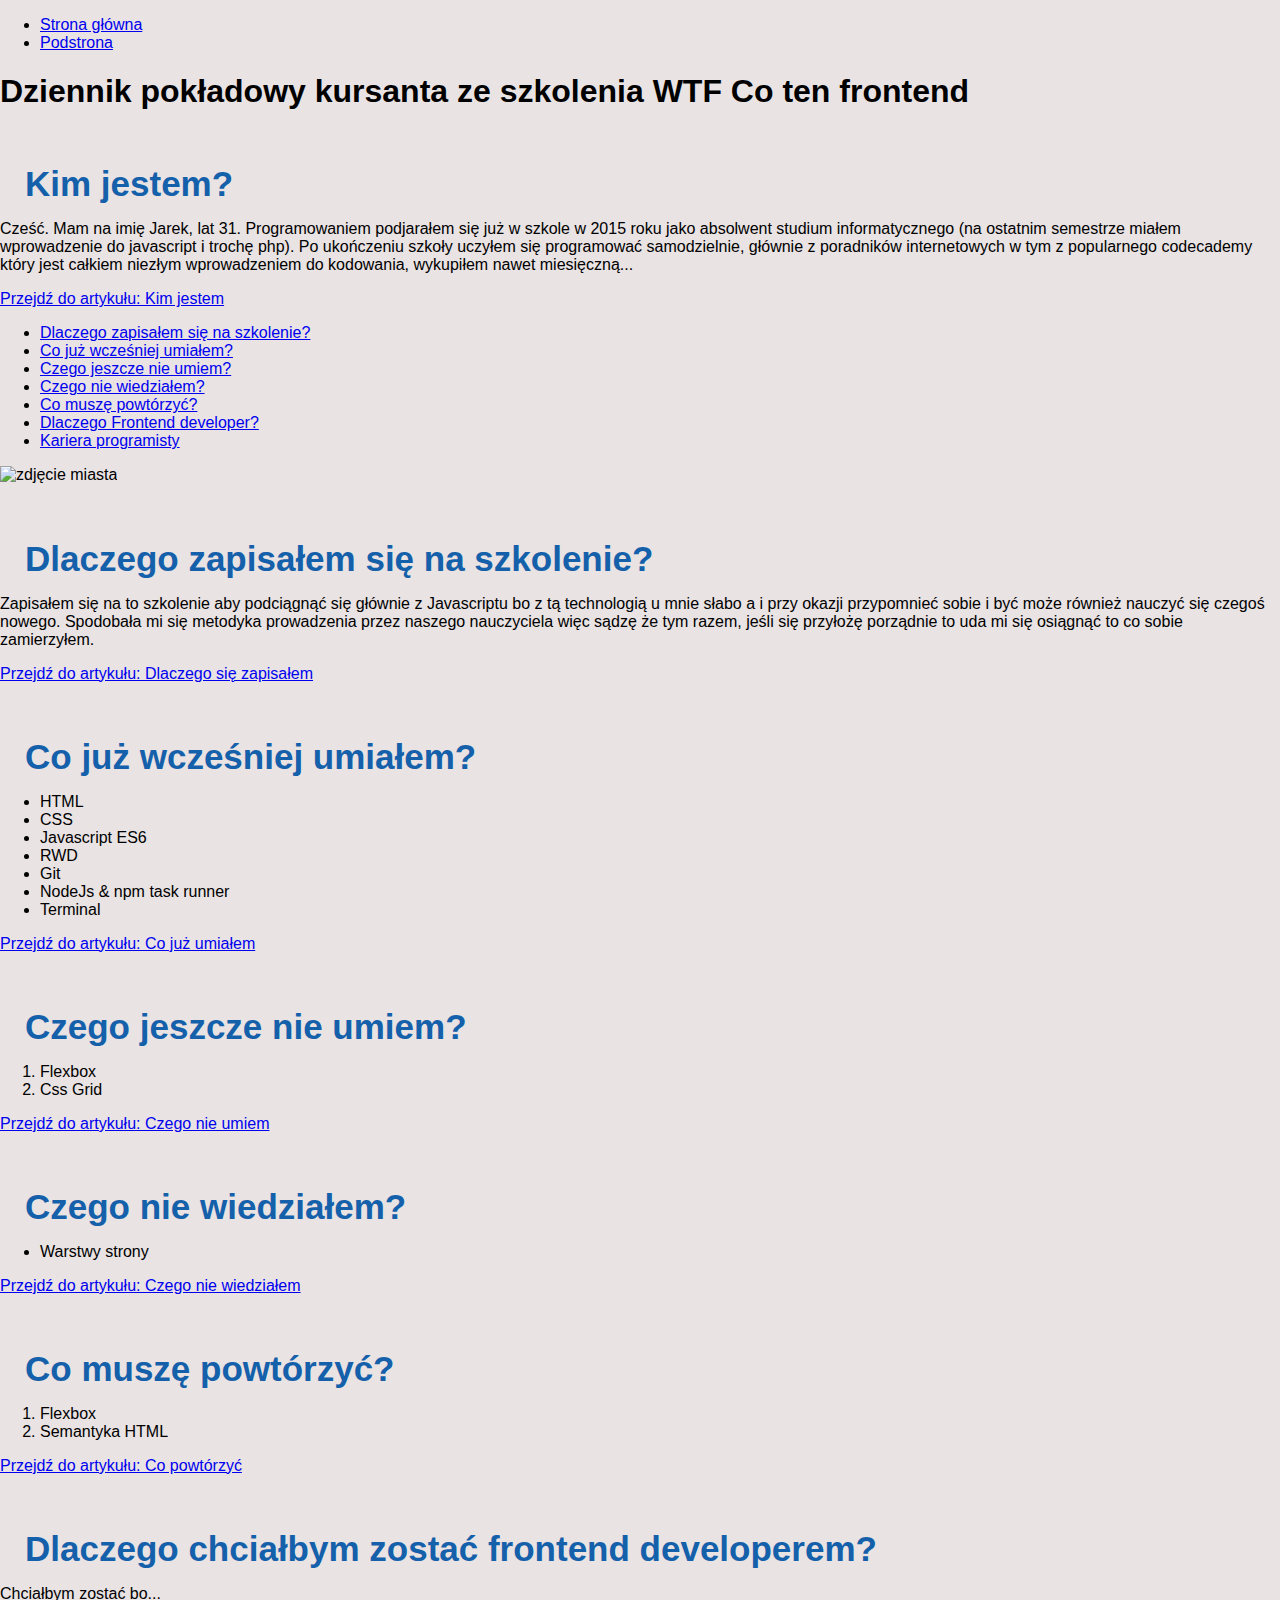
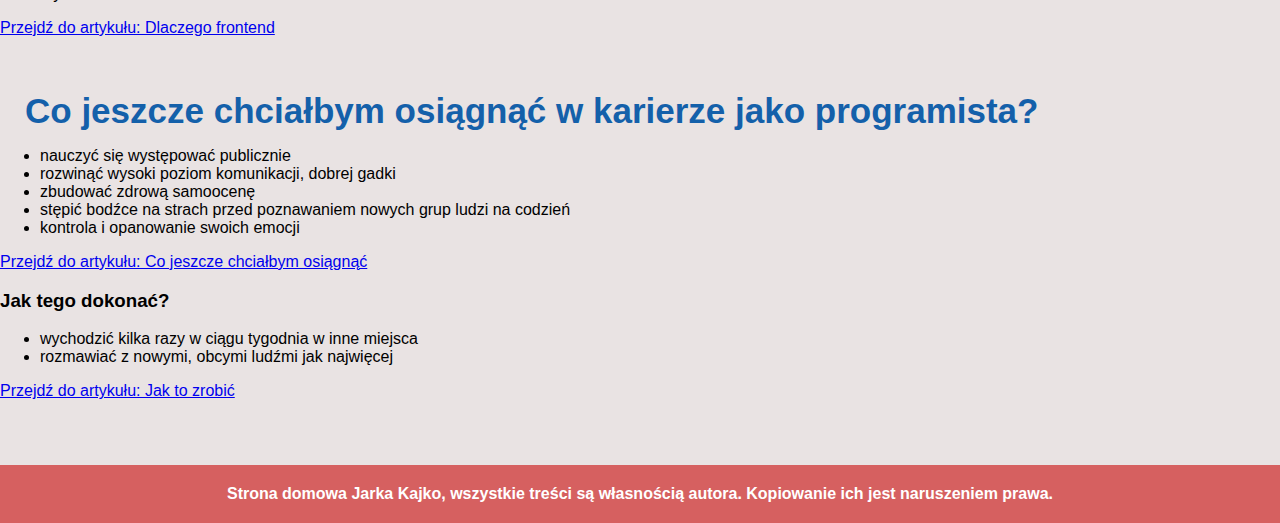
==== index.html @ 19c0ba3e "Rename classes to BEM in HTML pt2" ====
<!DOCTYPE html>
<html lang="pl">

<head>
	<meta charset="UTF-8">
	<meta name="viewport" content="width=device-width, initial-scale=1.0">
	<meta http-equiv="X-UA-Compatible" content="ie=edge">
	<title>Dokument ćwiczebny</title>
	<link href="https://fonts.googleapis.com/css?family=Patua+One:Ubuntu+Condensed&display=swap" rel="stylesheet">
	<link rel="stylesheet" href="style.css">
</head>

<body>
	<header class="header">
		<nav class="navigation">
			<ul class="navigation__list">
				<li>
					<a href="index.html" class="navigation__item">Strona główna</a>
				</li>
				<li>
					<a href="druga_strona.html" class="navigation__item">Podstrona</a>
				</li>
			</ul>
		</nav>
	</header>

	<main class="main">
		<header class="header">
			<h1 class="header__title">
				Dziennik pokładowy kursanta ze szkolenia WTF Co ten frontend
			</h1>
		</header>

		<section class="about">
			<h2 class="about__title">Kim jestem?</h2>
			<p class="about__paragraph">
				Cześć. Mam na imię Jarek, lat 31. Programowaniem podjarałem się już w szkole w 2015 roku jako absolwent studium
				informatycznego (na ostatnim semestrze miałem wprowadzenie do javascript i trochę php). Po ukończeniu szkoły
				uczyłem się programować samodzielnie, głównie z poradników internetowych w tym z popularnego codecademy który
				jest całkiem niezłym wprowadzeniem do kodowania, wykupiłem nawet miesięczną...
			</p>
			<a href="druga_strona.html" class="about__link">Przejdź do artykułu: Kim jestem</a>
			<header class="header">
				<ul class="header__list">
					<li class="header_item">
						<a href="#dlaczegoSieZapisalem" class="header__link">Dlaczego zapisałem się na szkolenie?</a>
					</li>
					<li class="header__item">
						<a href="#coJuzUmialem" class="header__link">Co już wcześniej umiałem?</a>
					</li>
					<li class="header__item">
						<a href="#czegoNieUmiem" class="header__link">Czego jeszcze nie umiem?</a>
					</li>
					<li class="header__item">
						<a href="#czegoNieWiedzialem" class="header__link">Czego nie wiedziałem?</a>
					</li>
					<li class="header__item">
						<a href="#coMuszePowtorzyc" class="header__link">Co muszę powtórzyć?</a>
					</li>
					<li class="header__item">
						<a href="#dlaczegoFrontend" class="header__link">Dlaczego Frontend developer?</a>
					</li>
					<li class="header__item">
						<a href="#karieraProgramisty" class="header__link">Kariera programisty</a>
					</li>
				</ul>
				<img
					src="https://images.unsplash.com/photo-1561266322-ccd177d44cff?ixlib=rb-1.2.1&ixid=eyJhcHBfaWQiOjEyMDd9&auto=format&fit=crop&w=500&q=60"
					alt="zdjęcie miasta" class="header__image">
			</header>
		</section>

		<section id="dlaczegoSieZapisalem" class="training">
			<h2 class="training__title">Dlaczego zapisałem się na szkolenie?</h2>
			<p class="training__paragraph">Zapisałem się na to szkolenie aby podciągnąć się głównie z Javascriptu bo z tą
				technologią u mnie słabo a i
				przy okazji przypomnieć sobie i być może również nauczyć się czegoś nowego. Spodobała mi się metodyka
				prowadzenia przez naszego nauczyciela więc sądzę że tym razem, jeśli się przyłożę porządnie to uda mi się
				osiągnąć to co sobie zamierzyłem.
			</p>
			<a href="druga_strona.html" class="training__link">Przejdź do artykułu: Dlaczego się zapisałem</a>
		</section>

		<section id="coJuzUmialem" class="learned">
			<h2 class="learned__title">Co już wcześniej umiałem?</h2>
			<ul class="learned__list">
				<li class="learned__item">HTML</li>
				<li class="learned__item">CSS</li>
				<li class="learned__item">Javascript ES6</li>
				<li class="learned__item">RWD</li>
				<li class="learned__item">Git</li>
				<li class="learned__item">NodeJs & npm task runner</li>
				<li class="learned__item">Terminal</li>
			</ul>
			<a href="druga_strona.html" class="learned__link">Przejdź do artykułu: Co już umiałem</a>
		</section>

		<section id="czegoNieUmiem" class="not-learned">
			<h2 class="not-learned__title">Czego jeszcze nie umiem?</h2>
			<ol class="not-learned_list">
				<li class="not-learned__item">Flexbox</li>
				<li class="not-learned__item">Css Grid</li>
			</ol>
			<a href="druga_strona.html" class="not-learned__link">Przejdź do artykułu: Czego nie umiem</a>
		</section>

		<section id="czegoNieWiedzialem" class="didnt-know">
			<h2 class="didnt-know__title">Czego nie wiedziałem?</h2>
			<ul class="didnt-know__list">
				<li class="didnt-know__item">Warstwy strony</li>
			</ul>
			<a href="druga_strona.html" class="didnt-know__link">Przejdź do artykułu: Czego nie wiedziałem</a>
		</section>

		<section id="coMuszePowtorzyc" class="repeat">
			<h2 class="repeat__title">Co muszę powtórzyć?</h2>
			<ol class="repeat_list">
				<li class="repeat__item">Flexbox</li>
				<li class="repeat__item">Semantyka HTML</li>
			</ol>
			<a href="druga_strona.html" class="repeat__link">Przejdź do artykułu: Co powtórzyć</a>
		</section>

		<section id="dlaczegoFrontend" class="why-frontend">
			<h2 class="why-frontend__title">Dlaczego chciałbym zostać frontend developerem?</h2>
			<p class="why-frontend__paragraph">Chciałbym zostać bo...</p>
			<a href="druga_strona.html" class="why-frontend__link">Przejdź do artykułu: Dlaczego frontend</a>
		</section>

		<section id="karieraProgramisty" class="whats-next">
			<h2 class="whats-next__title">Co jeszcze chciałbym osiągnąć w karierze jako programista?</h2>
			<ul class="whats-next__list">
				<li class="whats-next__item">nauczyć się występować publicznie</li>
				<li class="whats-next__item">rozwinąć wysoki poziom komunikacji, dobrej gadki</li>
				<li class="whats-next__item">zbudować zdrową samoocenę</li>
				<li class="whats-next__item">stępić bodźce na strach przed poznawaniem nowych grup ludzi na codzień</li>
				<li class="whats-next__item">kontrola i opanowanie swoich emocji</li>
			</ul>
			<a href="druga_strona.html" class="whats-next__link">Przejdź do artykułu: Co jeszcze chciałbym osiągnąć</a>
			<section class="achieve">
				<h3 class="achieve__title">Jak tego dokonać?</h3>
				<ul class="achieve__list">
					<li class="achieve__item">wychodzić kilka razy w ciągu tygodnia w inne miejsca</li>
					<li class="achieve__item">rozmawiać z nowymi, obcymi ludźmi jak najwięcej</li>
				</ul>
				<a href="druga_strona.html" class="achieve__link">Przejdź do artykułu: Jak to zrobić</a>
			</section>

		</section>
	</main>
	<footer class="footer">
		Strona domowa Jarka Kajko, wszystkie treści są własnością autora. Kopiowanie ich jest naruszeniem prawa.
	</footer>
	<script src="script.js"></script>
</body>

</html>
---- style.css ----
html, body {
  margin: 0;
  padding: 0;
}

body {
  background-color: #e9e3e3;
  font-family: Arial, Helvetica, sans-serif;
}

.mainWebsiteHyperlink, .secondWebsiteHyperlink {
  font-size: 24px;
}

.mainHeader {
  text-align: center;
  text-transform: uppercase;
  font-size: 22px;
}

h2 {
  color: #1460AA;
  font-size: 35px;
  padding-left: 25px;
  padding-top: 25px;
}

.sectionParagraph, h2, .image {
  padding-left: 25px;
  margin-bottom: 0;
}

.articleParagraph {
  padding-left: 25px;
  padding-right: 25px;
}

.sectionParagraph {
  margin-bottom: 25px;
}

.hyperlink, .moveToArticleLink {
  text-decoration: none;
  font-size: 25px;
  color: rgb(32, 32, 223);
  padding-left: 25px;
}

.sectionHeader3, .headingHeader3 {
  padding-left: 25px;
}

.image {
  margin-top: 25px;
}

.footer {
  text-align: center;
  background-color: rgb(214, 96, 96);
  color: white;
  padding: 20px;
  margin-top: 65px;
  font-weight: bold;
}
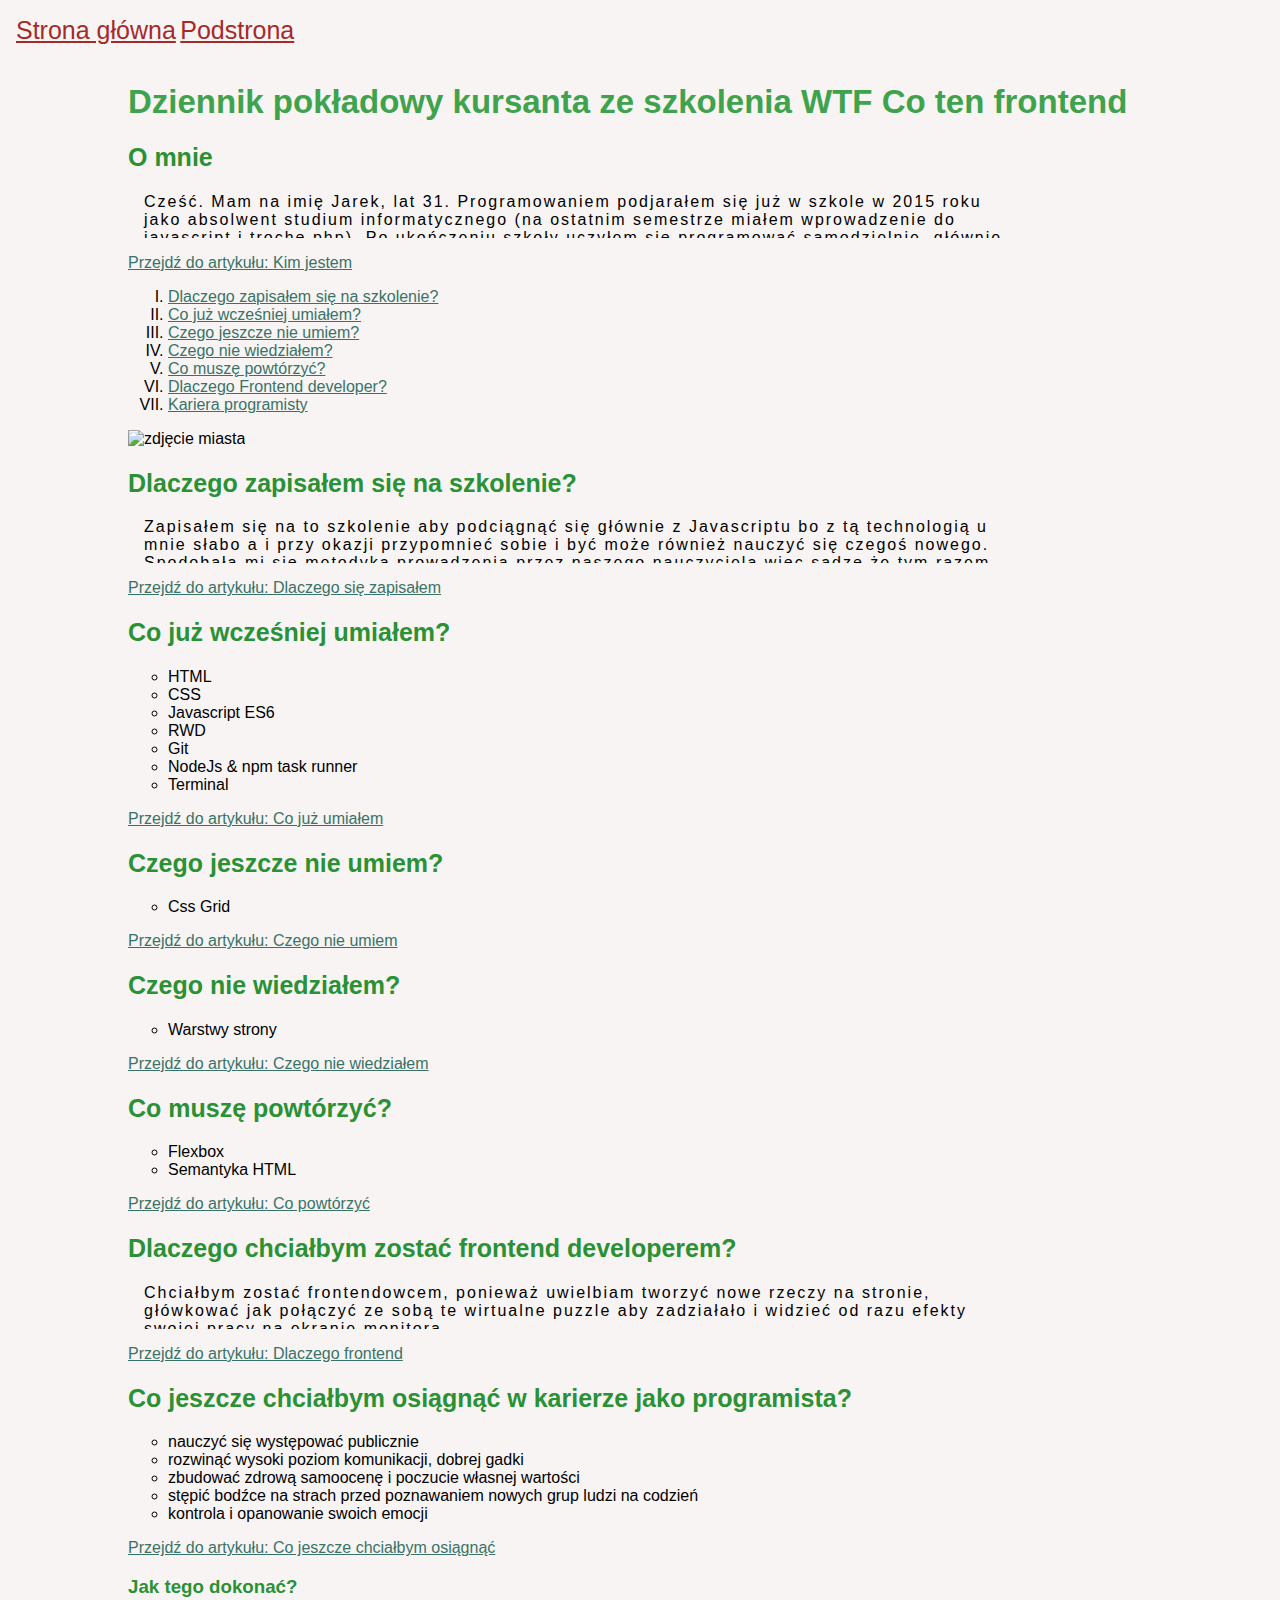
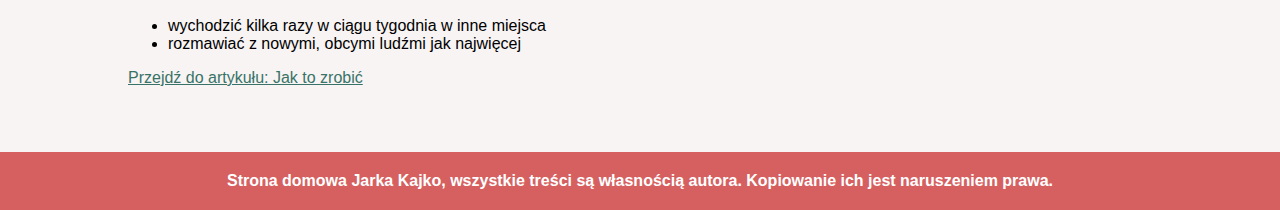
==== commit be8f6553: "STYLE page index.html with bem classes" ====
--- a/index.html
+++ b/index.html
@@ -11,13 +11,13 @@
 </head>
 
 <body>
-	<header class="header">
+	<header class="header-navigation">
 		<nav class="navigation">
 			<ul class="navigation__list">
-				<li>
+				<li class="navigation__item">
 					<a href="index.html" class="navigation__item">Strona główna</a>
 				</li>
-				<li>
+				<li class="navigation__item">
 					<a href="druga_strona.html" class="navigation__item">Podstrona</a>
 				</li>
 			</ul>
@@ -25,125 +25,124 @@
 	</header>
 
 	<main class="main">
-		<header class="header">
+		<header class="main-header">
 			<h1 class="header__title">
 				Dziennik pokładowy kursanta ze szkolenia WTF Co ten frontend
 			</h1>
 		</header>
 
 		<section class="about">
-			<h2 class="about__title">Kim jestem?</h2>
+			<h2 class="about__title">O mnie</h2>
 			<p class="about__paragraph">
 				Cześć. Mam na imię Jarek, lat 31. Programowaniem podjarałem się już w szkole w 2015 roku jako absolwent studium
 				informatycznego (na ostatnim semestrze miałem wprowadzenie do javascript i trochę php). Po ukończeniu szkoły
 				uczyłem się programować samodzielnie, głównie z poradników internetowych w tym z popularnego codecademy który
-				jest całkiem niezłym wprowadzeniem do kodowania, wykupiłem nawet miesięczną...
+				jest całkiem niezłym wprowadzeniem do kodowania, wykupiłem nawet miesięczną płatną subskrypcję która średnio mnie usatysfakcjonowała, ale mimo wszystko porobiłem tyle projektów ile zdołałem. W tym czasie próbowałem się dostać do kilku firm nastawionych na tą branżę (nawet o gamedev zachaczyłem) ale bezskutecznie, powód za każdym razem był‚ prosty, za mało jeszcze umiałem. Posiadam również własnego githuba: https://gist.github.com/jaruto7. Oprócz programowania lubię od czasu do czasu powspinać się na ściance wspinaczkowej na boulderingu (jest to taka ścianka do 5 metrów wysokości bez asekuracji linką). Poza tym staram się biegać na długie dystanse. W tamtym roku byłem na kilku zawodach amatorskich: miła atmosfera, ludzie (szczególnie fajnie wspominam cross który był‚ mega wymagający) i dobre jedzenie. Lubię też pograć sobie w jakieś gry video ale mało mam czasu na tego typu rozrywkę. Co jeszcze... od czasu do czasu obejrzę jakieś fajne anime lub poczytam mangę no i wcześniej całkiem sporo trenowałem różne sporty/systemy walki: taekwondo, k1, bjj (ale krótko), krav maga i radziłem sobie całkiem spoko jak na chudej postury osobę którą jestem. Obecnie poza bieganiem nic nie trenuję ale zamierzam powrócić do sztuk walk jeszcze. Na co dzień pracuję fizycznie w tygodniu w firmie zajmującej się wyrobami części do tokarek i frezarek ale planuję jeszcze w tym roku zmianę tej branży na coś co lubię już od dawna czyli pracować w jakimś fajnym start-upie jako frontend developer.
 			</p>
 			<a href="druga_strona.html" class="about__link">Przejdź do artykułu: Kim jestem</a>
-			<header class="header">
-				<ul class="header__list">
-					<li class="header_item">
-						<a href="#dlaczegoSieZapisalem" class="header__link">Dlaczego zapisałem się na szkolenie?</a>
+			<header class="url-collection">
+				<ol class="url-collection__list">
+					<li class="url-collection__item">
+						<a href="#dlaczegoSieZapisalem" class="url-collection__link">Dlaczego zapisałem się na szkolenie?</a>
 					</li>
-					<li class="header__item">
-						<a href="#coJuzUmialem" class="header__link">Co już wcześniej umiałem?</a>
+					<li class="url-collection__item">
+						<a href="#coJuzUmialem" class="url-collection__link">Co już wcześniej umiałem?</a>
 					</li>
-					<li class="header__item">
-						<a href="#czegoNieUmiem" class="header__link">Czego jeszcze nie umiem?</a>
+					<li class="url-collection__item">
+						<a href="#czegoNieUmiem" class="url-collection__link">Czego jeszcze nie umiem?</a>
 					</li>
-					<li class="header__item">
-						<a href="#czegoNieWiedzialem" class="header__link">Czego nie wiedziałem?</a>
+					<li class="url-collection__item">
+						<a href="#czegoNieWiedzialem" class="url-collection__link">Czego nie wiedziałem?</a>
 					</li>
-					<li class="header__item">
-						<a href="#coMuszePowtorzyc" class="header__link">Co muszę powtórzyć?</a>
+					<li class="url-collection__item">
+						<a href="#coMuszePowtorzyc" class="url-collection__link">Co muszę powtórzyć?</a>
 					</li>
-					<li class="header__item">
-						<a href="#dlaczegoFrontend" class="header__link">Dlaczego Frontend developer?</a>
+					<li class="url-collection__item">
+						<a href="#dlaczegoFrontend" class="url-collection__link">Dlaczego Frontend developer?</a>
 					</li>
-					<li class="header__item">
-						<a href="#karieraProgramisty" class="header__link">Kariera programisty</a>
+					<li class="url-collection__item">
+						<a href="#karieraProgramisty" class="url-collection__link">Kariera programisty</a>
 					</li>
-				</ul>
+				</ol>
 				<img
 					src="https://images.unsplash.com/photo-1561266322-ccd177d44cff?ixlib=rb-1.2.1&ixid=eyJhcHBfaWQiOjEyMDd9&auto=format&fit=crop&w=500&q=60"
-					alt="zdjęcie miasta" class="header__image">
+					alt="zdjęcie miasta" class="url-collection__image">
 			</header>
 		</section>
 
-		<section id="dlaczegoSieZapisalem" class="training">
-			<h2 class="training__title">Dlaczego zapisałem się na szkolenie?</h2>
-			<p class="training__paragraph">Zapisałem się na to szkolenie aby podciągnąć się głównie z Javascriptu bo z tą
+		<section id="dlaczegoSieZapisalem" class="about">
+			<h2 class="about__title">Dlaczego zapisałem się na szkolenie?</h2>
+			<p class="about__paragraph">Zapisałem się na to szkolenie aby podciągnąć się głównie z Javascriptu bo z tą
 				technologią u mnie słabo a i
 				przy okazji przypomnieć sobie i być może również nauczyć się czegoś nowego. Spodobała mi się metodyka
 				prowadzenia przez naszego nauczyciela więc sądzę że tym razem, jeśli się przyłożę porządnie to uda mi się
 				osiągnąć to co sobie zamierzyłem.
 			</p>
-			<a href="druga_strona.html" class="training__link">Przejdź do artykułu: Dlaczego się zapisałem</a>
+			<a href="druga_strona.html" class="about__link">Przejdź do artykułu: Dlaczego się zapisałem</a>
 		</section>
 
-		<section id="coJuzUmialem" class="learned">
-			<h2 class="learned__title">Co już wcześniej umiałem?</h2>
-			<ul class="learned__list">
-				<li class="learned__item">HTML</li>
-				<li class="learned__item">CSS</li>
-				<li class="learned__item">Javascript ES6</li>
-				<li class="learned__item">RWD</li>
-				<li class="learned__item">Git</li>
-				<li class="learned__item">NodeJs & npm task runner</li>
-				<li class="learned__item">Terminal</li>
+		<section id="coJuzUmialem" class="about">
+			<h2 class="about__title">Co już wcześniej umiałem?</h2>
+			<ul class="about__list">
+				<li class="about__item">HTML</li>
+				<li class="about__item">CSS</li>
+				<li class="about__item">Javascript ES6</li>
+				<li class="about__item">RWD</li>
+				<li class="about__item">Git</li>
+				<li class="about__item">NodeJs & npm task runner</li>
+				<li class="about__item">Terminal</li>
 			</ul>
-			<a href="druga_strona.html" class="learned__link">Przejdź do artykułu: Co już umiałem</a>
+			<a href="druga_strona.html" class="about__link">Przejdź do artykułu: Co już umiałem</a>
 		</section>
 
-		<section id="czegoNieUmiem" class="not-learned">
-			<h2 class="not-learned__title">Czego jeszcze nie umiem?</h2>
-			<ol class="not-learned_list">
-				<li class="not-learned__item">Flexbox</li>
-				<li class="not-learned__item">Css Grid</li>
-			</ol>
-			<a href="druga_strona.html" class="not-learned__link">Przejdź do artykułu: Czego nie umiem</a>
+		<section id="czegoNieUmiem" class="about">
+			<h2 class="about__title">Czego jeszcze nie umiem?</h2>
+			<ul class="about_list">
+				<li class="about__item">Css Grid</li>
+			</ul>
+			<a href="druga_strona.html" class="about__link">Przejdź do artykułu: Czego nie umiem</a>
 		</section>
 
-		<section id="czegoNieWiedzialem" class="didnt-know">
-			<h2 class="didnt-know__title">Czego nie wiedziałem?</h2>
-			<ul class="didnt-know__list">
-				<li class="didnt-know__item">Warstwy strony</li>
+		<section id="czegoNieWiedzialem" class="about">
+			<h2 class="about__title">Czego nie wiedziałem?</h2>
+			<ul class="about__list">
+				<li class="about__item">Warstwy strony</li>
 			</ul>
-			<a href="druga_strona.html" class="didnt-know__link">Przejdź do artykułu: Czego nie wiedziałem</a>
+			<a href="druga_strona.html" class="about__link">Przejdź do artykułu: Czego nie wiedziałem</a>
 		</section>
 
-		<section id="coMuszePowtorzyc" class="repeat">
-			<h2 class="repeat__title">Co muszę powtórzyć?</h2>
-			<ol class="repeat_list">
-				<li class="repeat__item">Flexbox</li>
-				<li class="repeat__item">Semantyka HTML</li>
+		<section id="coMuszePowtorzyc" class="about">
+			<h2 class="about__title">Co muszę powtórzyć?</h2>
+			<ol class="about_list">
+				<li class="about__item">Flexbox</li>
+				<li class="about__item">Semantyka HTML</li>
 			</ol>
-			<a href="druga_strona.html" class="repeat__link">Przejdź do artykułu: Co powtórzyć</a>
+			<a href="druga_strona.html" class="about__link">Przejdź do artykułu: Co powtórzyć</a>
 		</section>
 
-		<section id="dlaczegoFrontend" class="why-frontend">
-			<h2 class="why-frontend__title">Dlaczego chciałbym zostać frontend developerem?</h2>
-			<p class="why-frontend__paragraph">Chciałbym zostać bo...</p>
-			<a href="druga_strona.html" class="why-frontend__link">Przejdź do artykułu: Dlaczego frontend</a>
+		<section id="dlaczegoFrontend" class="about">
+			<h2 class="about__title">Dlaczego chciałbym zostać frontend developerem?</h2>
+			<p class="about__paragraph">Chciałbym zostać frontendowcem, ponieważ uwielbiam tworzyć nowe rzeczy na stronie, główkować jak połączyć ze sobą te wirtualne puzzle aby zadziałało i widzieć od razu efekty swojej pracy na ekranie monitora.</p>
+			<a href="druga_strona.html" class="about__link">Przejdź do artykułu: Dlaczego frontend</a>
 		</section>
 
-		<section id="karieraProgramisty" class="whats-next">
-			<h2 class="whats-next__title">Co jeszcze chciałbym osiągnąć w karierze jako programista?</h2>
-			<ul class="whats-next__list">
-				<li class="whats-next__item">nauczyć się występować publicznie</li>
-				<li class="whats-next__item">rozwinąć wysoki poziom komunikacji, dobrej gadki</li>
-				<li class="whats-next__item">zbudować zdrową samoocenę</li>
-				<li class="whats-next__item">stępić bodźce na strach przed poznawaniem nowych grup ludzi na codzień</li>
-				<li class="whats-next__item">kontrola i opanowanie swoich emocji</li>
+		<section id="karieraProgramisty" class="about">
+			<h2 class="about__title">Co jeszcze chciałbym osiągnąć w karierze jako programista?</h2>
+			<ul class="about__list">
+				<li class="about__item">nauczyć się występować publicznie</li>
+				<li class="about__item">rozwinąć wysoki poziom komunikacji, dobrej gadki</li>
+				<li class="about__item">zbudować zdrową samoocenę i poczucie własnej wartości</li>
+				<li class="about__item">stępić bodźce na strach przed poznawaniem nowych grup ludzi na codzień</li>
+				<li class="about__item">kontrola i opanowanie swoich emocji</li>
 			</ul>
-			<a href="druga_strona.html" class="whats-next__link">Przejdź do artykułu: Co jeszcze chciałbym osiągnąć</a>
-			<section class="achieve">
-				<h3 class="achieve__title">Jak tego dokonać?</h3>
-				<ul class="achieve__list">
-					<li class="achieve__item">wychodzić kilka razy w ciągu tygodnia w inne miejsca</li>
-					<li class="achieve__item">rozmawiać z nowymi, obcymi ludźmi jak najwięcej</li>
+			<a href="druga_strona.html" class="about__link">Przejdź do artykułu: Co jeszcze chciałbym osiągnąć</a>
+			<section class="about-subsection">
+				<h3 class="about-subsection__title">Jak tego dokonać?</h3>
+				<ul class="about-subsection__list">
+					<li class="about-subsection__item">wychodzić kilka razy w ciągu tygodnia w inne miejsca</li>
+					<li class="about-subsection__item">rozmawiać z nowymi, obcymi ludźmi jak najwięcej</li>
 				</ul>
-				<a href="druga_strona.html" class="achieve__link">Przejdź do artykułu: Jak to zrobić</a>
+				<a href="druga_strona.html" class="about-subsection__link">Przejdź do artykułu: Jak to zrobić</a>
 			</section>
 
 		</section>
--- a/style.css
+++ b/style.css
@@ -1,64 +1,87 @@
 html, body {
   margin: 0;
   padding: 0;
+  scroll-behavior: smooth;
 }
 
 body {
-  background-color: #e9e3e3;
-  font-family: Arial, Helvetica, sans-serif;
+  background-color: #f8f4f4;
+  font-family: Arial, sans-serif;
 }
 
-.mainWebsiteHyperlink, .secondWebsiteHyperlink {
-  font-size: 24px;
+/* MAIN SECTION */
+
+.main {
+  /* width: 100%; */
+  max-width: 1024px;
+  margin: 0 auto;
 }
 
-.mainHeader {
-  text-align: center;
-  text-transform: uppercase;
-  font-size: 22px;
+/* NAVIGATION SECTION */
+
+.navigation__list {
+  margin: 0;
+  padding: 16px 16px;
 }
 
-h2 {
-  color: #1460AA;
-  font-size: 35px;
-  padding-left: 25px;
-  padding-top: 25px;
+.navigation__item {
+  display: inline-block;
+  font-size: 25px;
+
+  color: brown;
 }
 
-.sectionParagraph, h2, .image {
-  padding-left: 25px;
-  margin-bottom: 0;
+/* MAIN-HEADER SECTION */
+
+.header__title {
+  color: #3FA34D;
+  font-size: 33px;
 }
 
-.articleParagraph {
-  padding-left: 25px;
-  padding-right: 25px;
+/* ABOUT SECTION */
+
+.about__title {
+  color: #2A9134;
+  font-size: 25px;
 }
 
-.sectionParagraph {
-  margin-bottom: 25px;
+.about__paragraph {
+  width: 85%;
+  letter-spacing: 2px;
+  height: 5vh;
+  overflow: hidden;
+  padding: 0 16px;
 }
 
-.hyperlink, .moveToArticleLink {
-  text-decoration: none;
-  font-size: 25px;
-  color: rgb(32, 32, 223);
-  padding-left: 25px;
+.about__item {
+  list-style: circle;
 }
 
-.sectionHeader3, .headingHeader3 {
-  padding-left: 25px;
+.about__link, .url-collection__link {
+  color: #397367;
 }
 
-.image {
-  margin-top: 25px;
+.url-collection__item {
+  list-style-type: upper-roman;
 }
 
+/* ABOUT-SUBSECTION */
+
+.about-subsection__title {
+  color: #2A9134;
+}
+
+.about-subsection__link {
+  color: #397367;
+}
+
+/* FOOTER SECTION */
+
 .footer {
-  text-align: center;
   background-color: rgb(214, 96, 96);
   color: white;
+  font-weight: bold;
+  margin-top: 65px;
   padding: 20px;
-  margin-top: 65px;
-  font-weight: bold;
+  text-align: center;
 }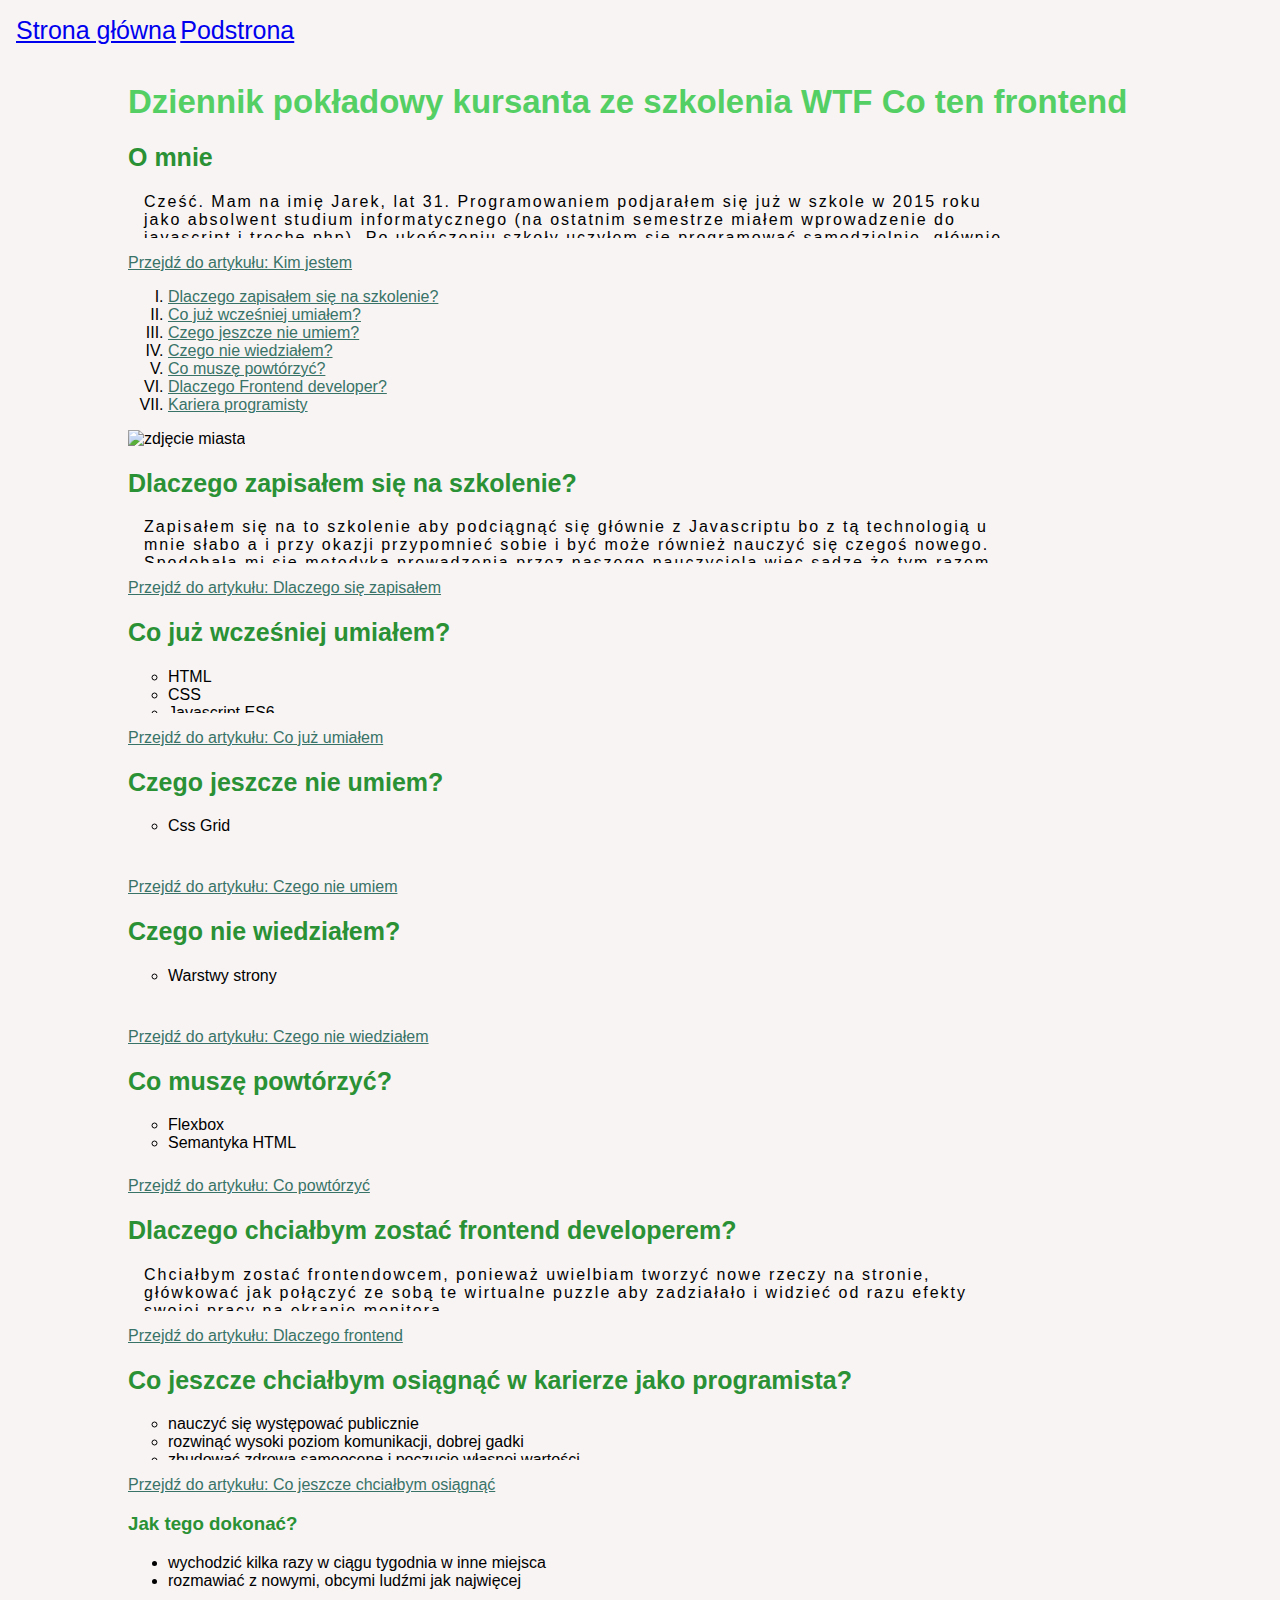
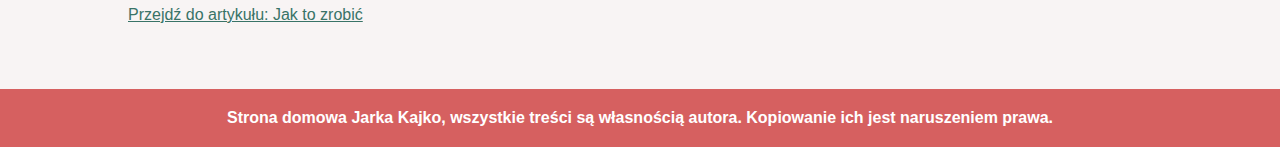
==== commit e1cddb40: "STYLE page druga_strona.html with bem classes" ====
--- a/index.html
+++ b/index.html
@@ -11,29 +11,31 @@
 </head>
 
 <body>
+
 	<header class="header-navigation">
 		<nav class="navigation">
 			<ul class="navigation__list">
 				<li class="navigation__item">
-					<a href="index.html" class="navigation__item">Strona główna</a>
+					<a href="index.html" class="navigation__link">Strona główna</a>
 				</li>
 				<li class="navigation__item">
-					<a href="druga_strona.html" class="navigation__item">Podstrona</a>
+					<a href="druga_strona.html" class="navigation__link">Podstrona</a>
 				</li>
 			</ul>
 		</nav>
 	</header>
 
 	<main class="main">
+
 		<header class="main-header">
-			<h1 class="header__title">
+			<h1 class="main-header__title">
 				Dziennik pokładowy kursanta ze szkolenia WTF Co ten frontend
 			</h1>
 		</header>
 
 		<section class="about">
 			<h2 class="about__title">O mnie</h2>
-			<p class="about__paragraph">
+			<p class="about__paragraph about__paragraph--hidden">
 				Cześć. Mam na imię Jarek, lat 31. Programowaniem podjarałem się już w szkole w 2015 roku jako absolwent studium
 				informatycznego (na ostatnim semestrze miałem wprowadzenie do javascript i trochę php). Po ukończeniu szkoły
 				uczyłem się programować samodzielnie, głównie z poradników internetowych w tym z popularnego codecademy który
@@ -72,7 +74,7 @@
 
 		<section id="dlaczegoSieZapisalem" class="about">
 			<h2 class="about__title">Dlaczego zapisałem się na szkolenie?</h2>
-			<p class="about__paragraph">Zapisałem się na to szkolenie aby podciągnąć się głównie z Javascriptu bo z tą
+			<p class="about__paragraph about__paragraph--hidden">Zapisałem się na to szkolenie aby podciągnąć się głównie z Javascriptu bo z tą
 				technologią u mnie słabo a i
 				przy okazji przypomnieć sobie i być może również nauczyć się czegoś nowego. Spodobała mi się metodyka
 				prowadzenia przez naszego nauczyciela więc sądzę że tym razem, jeśli się przyłożę porządnie to uda mi się
@@ -83,7 +85,7 @@
 
 		<section id="coJuzUmialem" class="about">
 			<h2 class="about__title">Co już wcześniej umiałem?</h2>
-			<ul class="about__list">
+			<ul class="about__list about__list--hidden">
 				<li class="about__item">HTML</li>
 				<li class="about__item">CSS</li>
 				<li class="about__item">Javascript ES6</li>
@@ -97,7 +99,7 @@
 
 		<section id="czegoNieUmiem" class="about">
 			<h2 class="about__title">Czego jeszcze nie umiem?</h2>
-			<ul class="about_list">
+			<ul class="about_list about__list--hidden">
 				<li class="about__item">Css Grid</li>
 			</ul>
 			<a href="druga_strona.html" class="about__link">Przejdź do artykułu: Czego nie umiem</a>
@@ -105,7 +107,7 @@
 
 		<section id="czegoNieWiedzialem" class="about">
 			<h2 class="about__title">Czego nie wiedziałem?</h2>
-			<ul class="about__list">
+			<ul class="about__list about__list--hidden">
 				<li class="about__item">Warstwy strony</li>
 			</ul>
 			<a href="druga_strona.html" class="about__link">Przejdź do artykułu: Czego nie wiedziałem</a>
@@ -113,22 +115,22 @@
 
 		<section id="coMuszePowtorzyc" class="about">
 			<h2 class="about__title">Co muszę powtórzyć?</h2>
-			<ol class="about_list">
+			<ul class="about_list about__list--hidden">
 				<li class="about__item">Flexbox</li>
 				<li class="about__item">Semantyka HTML</li>
-			</ol>
+			</ul>
 			<a href="druga_strona.html" class="about__link">Przejdź do artykułu: Co powtórzyć</a>
 		</section>
 
 		<section id="dlaczegoFrontend" class="about">
 			<h2 class="about__title">Dlaczego chciałbym zostać frontend developerem?</h2>
-			<p class="about__paragraph">Chciałbym zostać frontendowcem, ponieważ uwielbiam tworzyć nowe rzeczy na stronie, główkować jak połączyć ze sobą te wirtualne puzzle aby zadziałało i widzieć od razu efekty swojej pracy na ekranie monitora.</p>
+			<p class="about__paragraph about__paragraph--hidden">Chciałbym zostać frontendowcem, ponieważ uwielbiam tworzyć nowe rzeczy na stronie, główkować jak połączyć ze sobą te wirtualne puzzle aby zadziałało i widzieć od razu efekty swojej pracy na ekranie monitora.</p>
 			<a href="druga_strona.html" class="about__link">Przejdź do artykułu: Dlaczego frontend</a>
 		</section>
 
 		<section id="karieraProgramisty" class="about">
 			<h2 class="about__title">Co jeszcze chciałbym osiągnąć w karierze jako programista?</h2>
-			<ul class="about__list">
+			<ul class="about__list about__list--hidden">
 				<li class="about__item">nauczyć się występować publicznie</li>
 				<li class="about__item">rozwinąć wysoki poziom komunikacji, dobrej gadki</li>
 				<li class="about__item">zbudować zdrową samoocenę i poczucie własnej wartości</li>
@@ -138,14 +140,14 @@
 			<a href="druga_strona.html" class="about__link">Przejdź do artykułu: Co jeszcze chciałbym osiągnąć</a>
 			<section class="about-subsection">
 				<h3 class="about-subsection__title">Jak tego dokonać?</h3>
-				<ul class="about-subsection__list">
+				<ul class="about-subsection__list about-subsection__list--hidden">
 					<li class="about-subsection__item">wychodzić kilka razy w ciągu tygodnia w inne miejsca</li>
 					<li class="about-subsection__item">rozmawiać z nowymi, obcymi ludźmi jak najwięcej</li>
 				</ul>
 				<a href="druga_strona.html" class="about-subsection__link">Przejdź do artykułu: Jak to zrobić</a>
 			</section>
+		</section>
 
-		</section>
 	</main>
 	<footer class="footer">
 		Strona domowa Jarka Kajko, wszystkie treści są własnością autora. Kopiowanie ich jest naruszeniem prawa.
--- a/style.css
+++ b/style.css
@@ -33,8 +33,8 @@
 
 /* MAIN-HEADER SECTION */
 
-.header__title {
-  color: #3FA34D;
+.main-header__title {
+  color: rgb(84, 207, 100);
   font-size: 33px;
 }
 
@@ -48,9 +48,12 @@
 .about__paragraph {
   width: 85%;
   letter-spacing: 2px;
+  padding: 0 16px;
+}
+
+.about__paragraph--hidden, .about__list--hidden {
   height: 5vh;
   overflow: hidden;
-  padding: 0 16px;
 }
 
 .about__item {
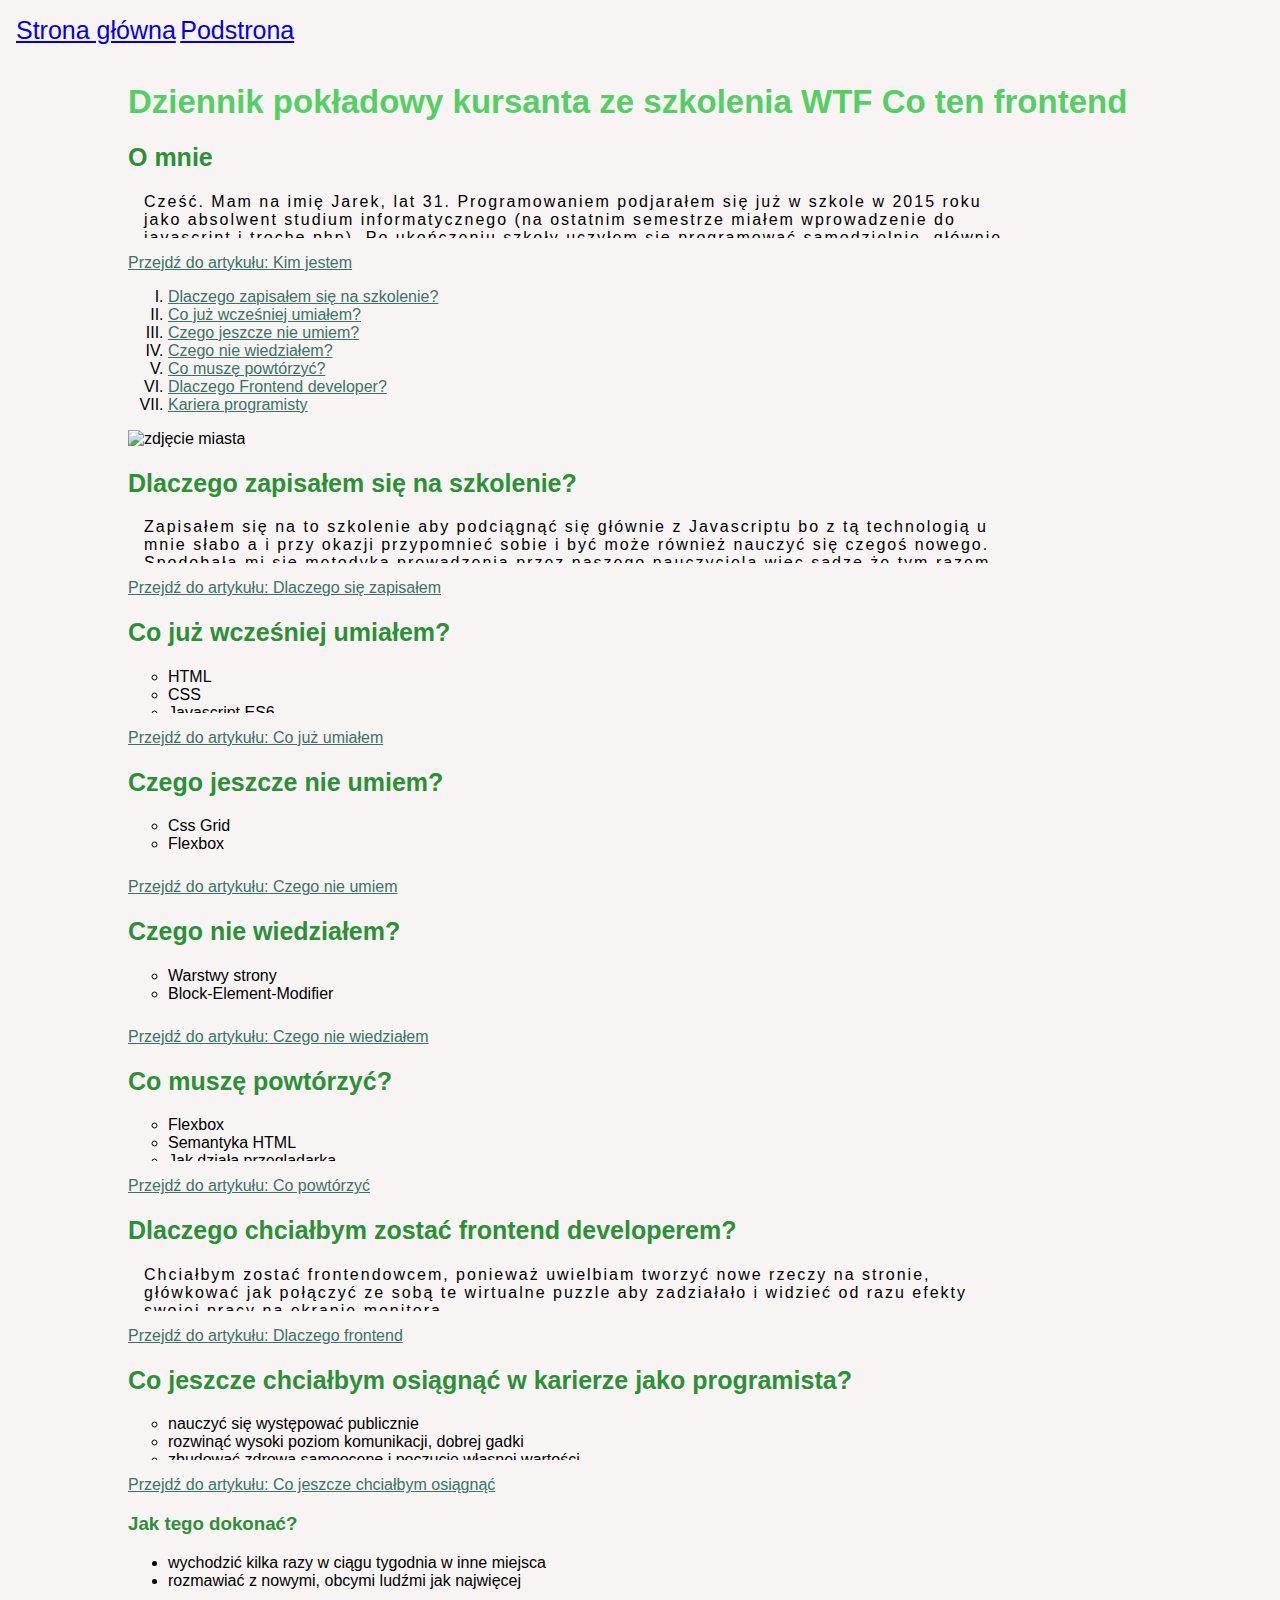
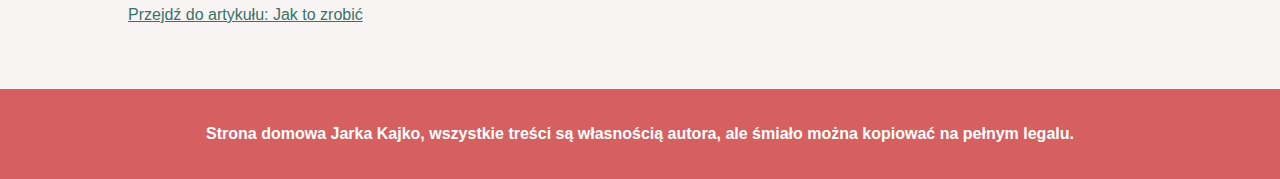
==== commit 724ab7d1: "Create function and output welcome message in console" ====
--- a/index.html
+++ b/index.html
@@ -7,7 +7,7 @@
 	<meta http-equiv="X-UA-Compatible" content="ie=edge">
 	<title>Dokument ćwiczebny</title>
 	<link href="https://fonts.googleapis.com/css?family=Patua+One:Ubuntu+Condensed&display=swap" rel="stylesheet">
-	<link rel="stylesheet" href="style.css">
+	<link rel="stylesheet" href="css/style.css">
 </head>
 
 <body>
@@ -101,6 +101,7 @@
 			<h2 class="about__title">Czego jeszcze nie umiem?</h2>
 			<ul class="about_list about__list--hidden">
 				<li class="about__item">Css Grid</li>
+				<li class="about__item">Flexbox</li>
 			</ul>
 			<a href="druga_strona.html" class="about__link">Przejdź do artykułu: Czego nie umiem</a>
 		</section>
@@ -109,6 +110,7 @@
 			<h2 class="about__title">Czego nie wiedziałem?</h2>
 			<ul class="about__list about__list--hidden">
 				<li class="about__item">Warstwy strony</li>
+				<li class="about__item">Block-Element-Modifier</li>
 			</ul>
 			<a href="druga_strona.html" class="about__link">Przejdź do artykułu: Czego nie wiedziałem</a>
 		</section>
@@ -118,6 +120,8 @@
 			<ul class="about_list about__list--hidden">
 				<li class="about__item">Flexbox</li>
 				<li class="about__item">Semantyka HTML</li>
+				<li class="about__item">Jak działa przeglądarka</li>
+				<li class="about__item">Document Object Model</li>
 			</ul>
 			<a href="druga_strona.html" class="about__link">Przejdź do artykułu: Co powtórzyć</a>
 		</section>
@@ -150,9 +154,9 @@
 
 	</main>
 	<footer class="footer">
-		Strona domowa Jarka Kajko, wszystkie treści są własnością autora. Kopiowanie ich jest naruszeniem prawa.
+		<p class="footer__paragraph footer__paragraph--js">Strona domowa Jarka Kajko, wszystkie treści są własnością autora. Kopiowanie ich jest naruszeniem prawa.</p>
 	</footer>
-	<script src="script.js"></script>
+	<script src="js/script.js"></script>
 </body>
 
 </html>--- a/css/style.css
+++ b/css/style.css
@@ -0,0 +1,90 @@
+html, body {
+  margin: 0;
+  padding: 0;
+  scroll-behavior: smooth;
+}
+
+body {
+  background-color: #f8f4f4;
+  font-family: Arial, sans-serif;
+}
+
+/* MAIN SECTION */
+
+.main {
+  /* width: 100%; */
+  max-width: 1024px;
+  margin: 0 auto;
+}
+
+/* NAVIGATION SECTION */
+
+.navigation__list {
+  margin: 0;
+  padding: 16px 16px;
+}
+
+.navigation__item {
+  display: inline-block;
+  font-size: 25px;
+
+  color: brown;
+}
+
+/* MAIN-HEADER SECTION */
+
+.main-header__title {
+  color: rgb(84, 207, 100);
+  font-size: 33px;
+}
+
+/* ABOUT SECTION */
+
+.about__title {
+  color: #2A9134;
+  font-size: 25px;
+}
+
+.about__paragraph {
+  width: 85%;
+  letter-spacing: 2px;
+  padding: 0 16px;
+}
+
+.about__paragraph--hidden, .about__list--hidden {
+  height: 5vh;
+  overflow: hidden;
+}
+
+.about__item {
+  list-style: circle;
+}
+
+.about__link, .url-collection__link {
+  color: #397367;
+}
+
+.url-collection__item {
+  list-style-type: upper-roman;
+}
+
+/* ABOUT-SUBSECTION */
+
+.about-subsection__title {
+  color: #2A9134;
+}
+
+.about-subsection__link {
+  color: #397367;
+}
+
+/* FOOTER SECTION */
+
+.footer {
+  background-color: rgb(214, 96, 96);
+  color: white;
+  font-weight: bold;
+  margin-top: 65px;
+  padding: 20px;
+  text-align: center;
+}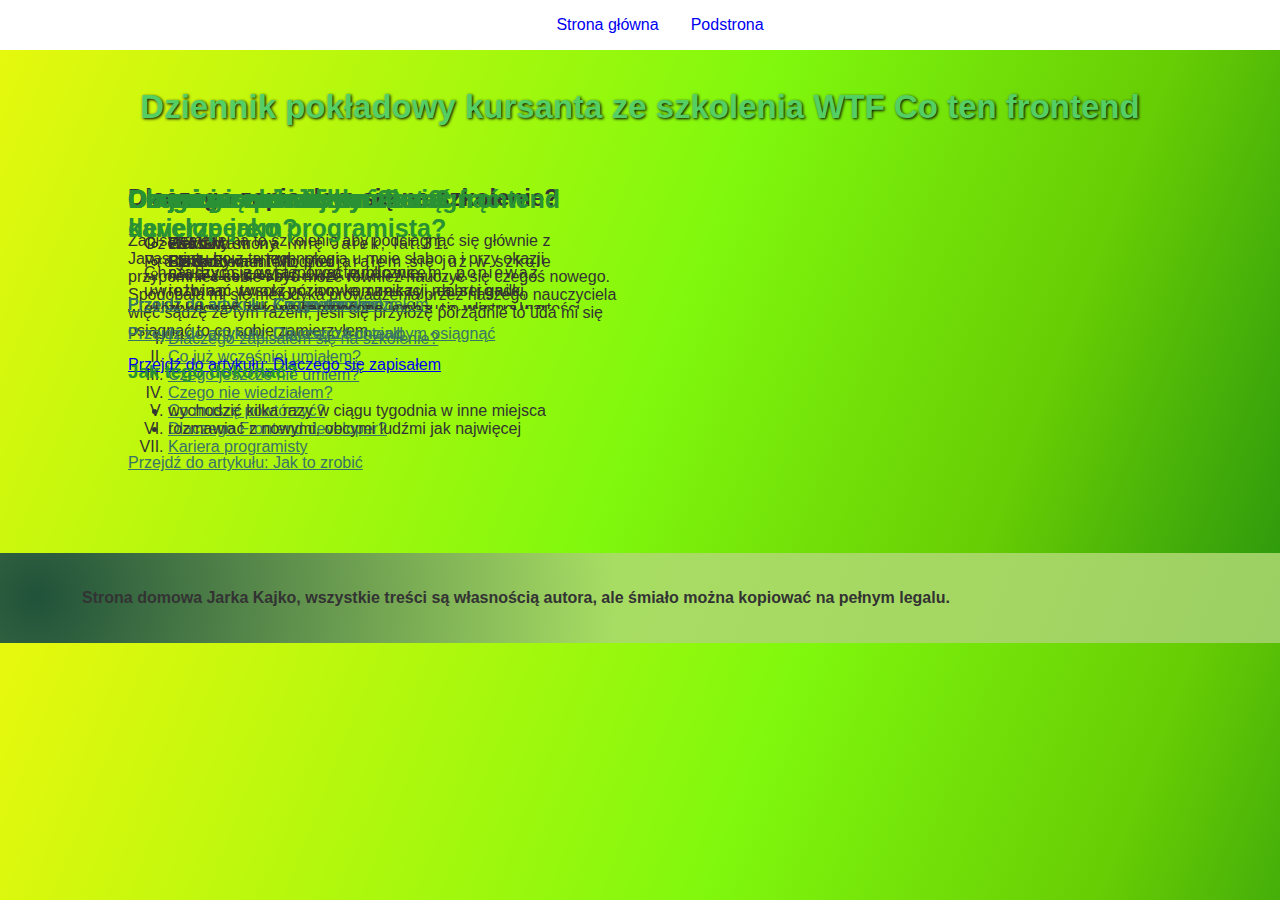
==== commit 0c62984e: "Use grid to position elements" ====
--- a/index.html
+++ b/index.html
@@ -66,21 +66,21 @@
 						<a href="#karieraProgramisty" class="url-collection__link">Kariera programisty</a>
 					</li>
 				</ol>
-				<img
+				<!-- <img
 					src="https://images.unsplash.com/photo-1561266322-ccd177d44cff?ixlib=rb-1.2.1&ixid=eyJhcHBfaWQiOjEyMDd9&auto=format&fit=crop&w=500&q=60"
-					alt="zdjęcie miasta" class="url-collection__image">
+					alt="zdjęcie miasta" class="url-collection__image"> -->
 			</header>
 		</section>
 
 		<section id="dlaczegoSieZapisalem" class="about">
-			<h2 class="about__title">Dlaczego zapisałem się na szkolenie?</h2>
-			<p class="about__paragraph about__paragraph--hidden">Zapisałem się na to szkolenie aby podciągnąć się głównie z Javascriptu bo z tą
+			<h2 class="about2__title">Dlaczego zapisałem się na szkolenie?</h2>
+			<p class="about2__paragraph about2__paragraph--hidden">Zapisałem się na to szkolenie aby podciągnąć się głównie z Javascriptu bo z tą
 				technologią u mnie słabo a i
 				przy okazji przypomnieć sobie i być może również nauczyć się czegoś nowego. Spodobała mi się metodyka
 				prowadzenia przez naszego nauczyciela więc sądzę że tym razem, jeśli się przyłożę porządnie to uda mi się
 				osiągnąć to co sobie zamierzyłem.
 			</p>
-			<a href="druga_strona.html" class="about__link">Przejdź do artykułu: Dlaczego się zapisałem</a>
+			<a href="druga_strona.html" class="about2__link">Przejdź do artykułu: Dlaczego się zapisałem</a>
 		</section>
 
 		<section id="coJuzUmialem" class="about">
--- a/css/style.css
+++ b/css/style.css
@@ -5,37 +5,82 @@
 }
 
 body {
-  background-color: #f8f4f4;
+  background-image: linear-gradient( 111.2deg,  rgba(230,248,13,1) 0.9%, rgba(128,248,13,1) 52.5%, rgba(103,205,4,1) 78.2%, rgba(44,151,13,1) 99.2% );
   font-family: Arial, sans-serif;
+  color: #333;
 }
 
 /* MAIN SECTION */
 
 .main {
-  /* width: 100%; */
   max-width: 1024px;
   margin: 0 auto;
+  width: 100%;
+  display: grid;
+  grid-template-columns: 2fr 2fr;
+  grid-column-gap: 16px;
+  grid-row-gap: 16px;
+  grid-template-areas: "nav nav nav"
+  "header header header"
+  "content section section"
+  "footer footer footer";
+}
+
+.about {
+  grid-area: content;
 }
 
 /* NAVIGATION SECTION */
 
+.header-navigation {
+  
+}
+
+.navigation {
+  grid-area: nav;
+  background-color: #fff;
+  /* display: flex; */
+  position: fixed;
+  /* justify-content: center; */
+  width: 100%;
+}
+
 .navigation__list {
+  display: flex;
+  justify-content: center;
+  /* align-items: center;
+  display: flex;
+  justify-content: center;
+  
   margin: 0;
-  padding: 16px 16px;
+  padding: 16px 16px; */
 }
 
 .navigation__item {
-  display: inline-block;
-  font-size: 25px;
+  padding: 0 16px;
+  list-style: none;
+  /* font-size: 25px;
+  color: brown;
+  list-style: none;
+  padding-left: 16px; */
+}
 
-  color: brown;
+.navigation__link {
+  text-decoration: none;
 }
 
 /* MAIN-HEADER SECTION */
 
+.main-header {
+  grid-area: header;
+  text-align: center;
+}
+
 .main-header__title {
   color: rgb(84, 207, 100);
   font-size: 33px;
+  text-shadow: 1px 1px 3px black;
+  padding-top: 50px;
 }
 
 /* ABOUT SECTION */
@@ -81,10 +126,16 @@
 /* FOOTER SECTION */
 
 .footer {
-  background-color: rgb(214, 96, 96);
-  color: white;
+  background-image: radial-gradient( circle 644px at 2.8% 48.1%,  rgba(32,82,58,1) 0%, rgba(175,217,114,0.86) 90% );
+  color: #333;
   font-weight: bold;
   margin-top: 65px;
   padding: 20px;
   text-align: center;
+  display: grid;
+  grid-area: footer;
+  grid-template-areas: "nav nav nav"
+  "header header header"
+  "content section section"
+  "footer footer footer";
 }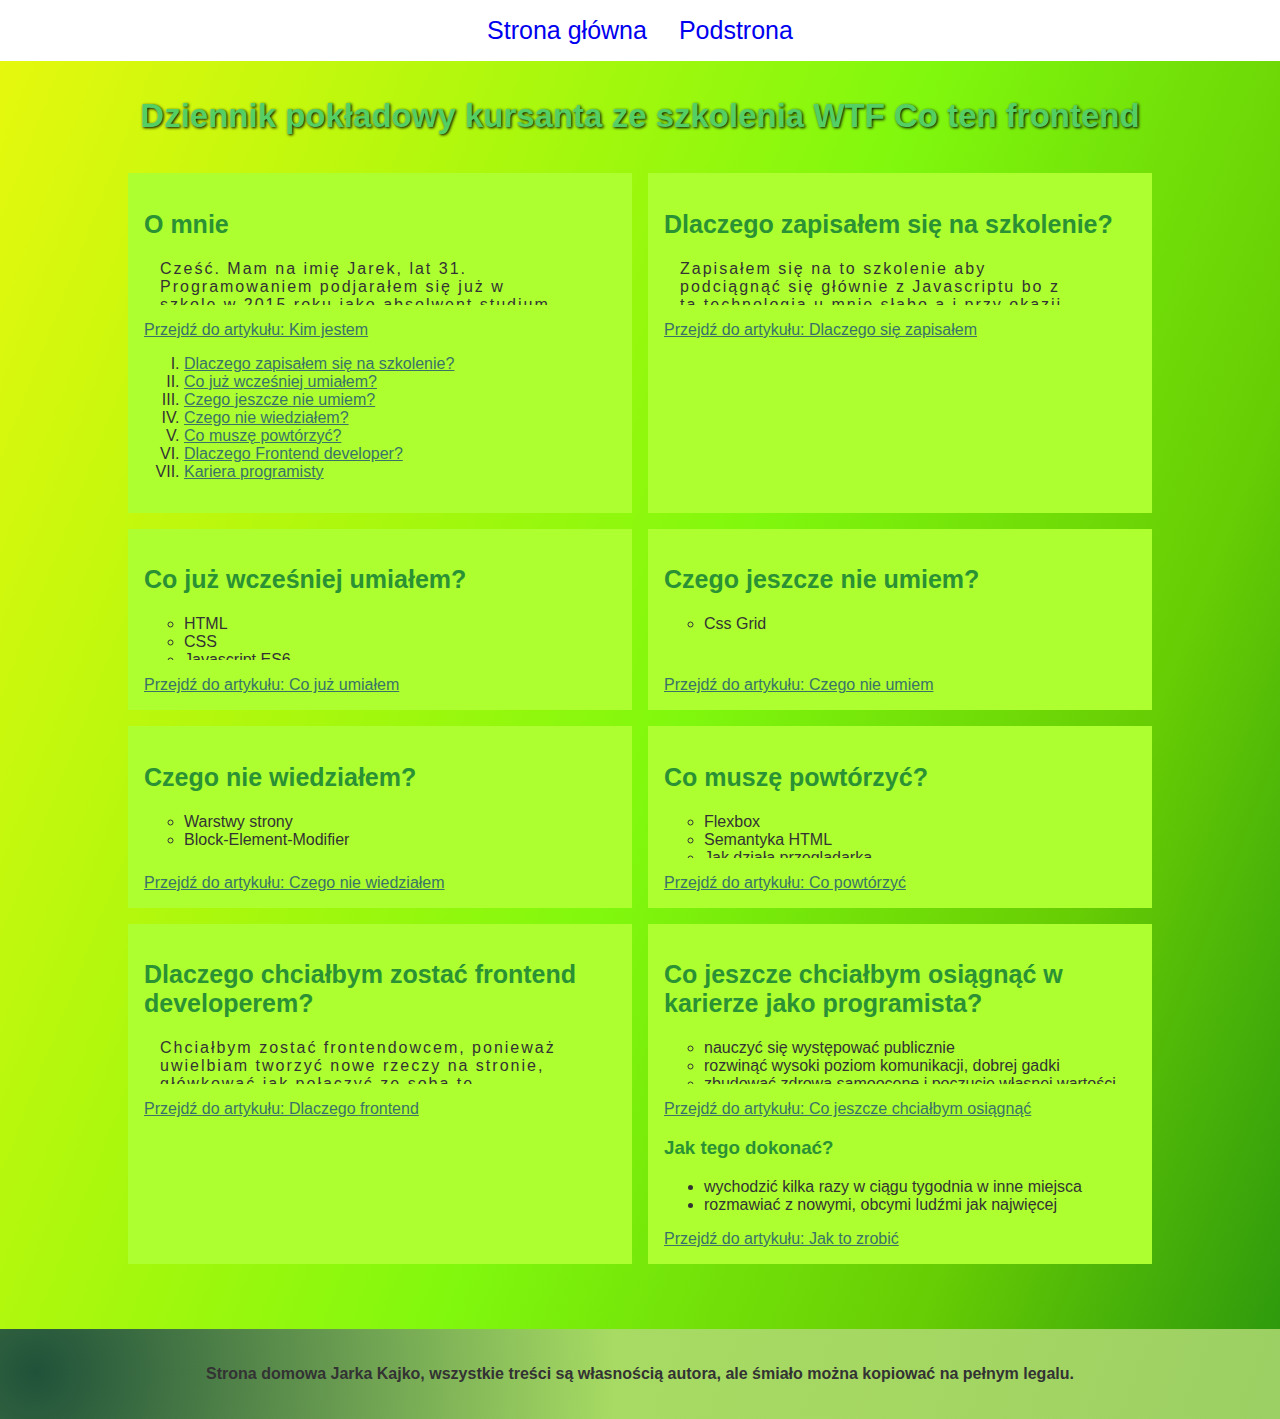
==== commit 1a0d5aeb: "Fix index.html to work grid properly" ====
--- a/index.html
+++ b/index.html
@@ -1,162 +1,155 @@
 <!DOCTYPE html>
-<html lang="pl">
+<html lang="en">
+<head>
+  <meta charset="UTF-8">
+  <meta name="viewport" content="width=device-width, initial-scale=1.0">
+  <meta http-equiv="X-UA-Compatible" content="ie=edge">
+  <title>Document</title>
+  <link rel="stylesheet" href="css/style.css">
+</head>
+<body>
+    <header class="header-navigation">
+        <nav class="navigation">
+          <ul class="navigation__list">
+            <li class="navigation__item">
+              <a href="index.html" class="navigation__link">Strona główna</a>
+            </li>
+            <li class="navigation__item">
+              <a href="druga_strona.html" class="navigation__link">Podstrona</a>
+            </li>
+          </ul>
+        </nav>
+      </header>
 
-<head>
-	<meta charset="UTF-8">
-	<meta name="viewport" content="width=device-width, initial-scale=1.0">
-	<meta http-equiv="X-UA-Compatible" content="ie=edge">
-	<title>Dokument ćwiczebny</title>
-	<link href="https://fonts.googleapis.com/css?family=Patua+One:Ubuntu+Condensed&display=swap" rel="stylesheet">
-	<link rel="stylesheet" href="css/style.css">
-</head>
-
-<body>
-
-	<header class="header-navigation">
-		<nav class="navigation">
-			<ul class="navigation__list">
-				<li class="navigation__item">
-					<a href="index.html" class="navigation__link">Strona główna</a>
-				</li>
-				<li class="navigation__item">
-					<a href="druga_strona.html" class="navigation__link">Podstrona</a>
-				</li>
-			</ul>
-		</nav>
-	</header>
-
-	<main class="main">
-
-		<header class="main-header">
-			<h1 class="main-header__title">
-				Dziennik pokładowy kursanta ze szkolenia WTF Co ten frontend
-			</h1>
-		</header>
-
-		<section class="about">
-			<h2 class="about__title">O mnie</h2>
-			<p class="about__paragraph about__paragraph--hidden">
-				Cześć. Mam na imię Jarek, lat 31. Programowaniem podjarałem się już w szkole w 2015 roku jako absolwent studium
-				informatycznego (na ostatnim semestrze miałem wprowadzenie do javascript i trochę php). Po ukończeniu szkoły
-				uczyłem się programować samodzielnie, głównie z poradników internetowych w tym z popularnego codecademy który
-				jest całkiem niezłym wprowadzeniem do kodowania, wykupiłem nawet miesięczną płatną subskrypcję która średnio mnie usatysfakcjonowała, ale mimo wszystko porobiłem tyle projektów ile zdołałem. W tym czasie próbowałem się dostać do kilku firm nastawionych na tą branżę (nawet o gamedev zachaczyłem) ale bezskutecznie, powód za każdym razem był‚ prosty, za mało jeszcze umiałem. Posiadam również własnego githuba: https://gist.github.com/jaruto7. Oprócz programowania lubię od czasu do czasu powspinać się na ściance wspinaczkowej na boulderingu (jest to taka ścianka do 5 metrów wysokości bez asekuracji linką). Poza tym staram się biegać na długie dystanse. W tamtym roku byłem na kilku zawodach amatorskich: miła atmosfera, ludzie (szczególnie fajnie wspominam cross który był‚ mega wymagający) i dobre jedzenie. Lubię też pograć sobie w jakieś gry video ale mało mam czasu na tego typu rozrywkę. Co jeszcze... od czasu do czasu obejrzę jakieś fajne anime lub poczytam mangę no i wcześniej całkiem sporo trenowałem różne sporty/systemy walki: taekwondo, k1, bjj (ale krótko), krav maga i radziłem sobie całkiem spoko jak na chudej postury osobę którą jestem. Obecnie poza bieganiem nic nie trenuję ale zamierzam powrócić do sztuk walk jeszcze. Na co dzień pracuję fizycznie w tygodniu w firmie zajmującej się wyrobami części do tokarek i frezarek ale planuję jeszcze w tym roku zmianę tej branży na coś co lubię już od dawna czyli pracować w jakimś fajnym start-upie jako frontend developer.
-			</p>
-			<a href="druga_strona.html" class="about__link">Przejdź do artykułu: Kim jestem</a>
-			<header class="url-collection">
-				<ol class="url-collection__list">
-					<li class="url-collection__item">
-						<a href="#dlaczegoSieZapisalem" class="url-collection__link">Dlaczego zapisałem się na szkolenie?</a>
-					</li>
-					<li class="url-collection__item">
-						<a href="#coJuzUmialem" class="url-collection__link">Co już wcześniej umiałem?</a>
-					</li>
-					<li class="url-collection__item">
-						<a href="#czegoNieUmiem" class="url-collection__link">Czego jeszcze nie umiem?</a>
-					</li>
-					<li class="url-collection__item">
-						<a href="#czegoNieWiedzialem" class="url-collection__link">Czego nie wiedziałem?</a>
-					</li>
-					<li class="url-collection__item">
-						<a href="#coMuszePowtorzyc" class="url-collection__link">Co muszę powtórzyć?</a>
-					</li>
-					<li class="url-collection__item">
-						<a href="#dlaczegoFrontend" class="url-collection__link">Dlaczego Frontend developer?</a>
-					</li>
-					<li class="url-collection__item">
-						<a href="#karieraProgramisty" class="url-collection__link">Kariera programisty</a>
-					</li>
-				</ol>
-				<!-- <img
-					src="https://images.unsplash.com/photo-1561266322-ccd177d44cff?ixlib=rb-1.2.1&ixid=eyJhcHBfaWQiOjEyMDd9&auto=format&fit=crop&w=500&q=60"
-					alt="zdjęcie miasta" class="url-collection__image"> -->
-			</header>
-		</section>
-
-		<section id="dlaczegoSieZapisalem" class="about">
-			<h2 class="about2__title">Dlaczego zapisałem się na szkolenie?</h2>
-			<p class="about2__paragraph about2__paragraph--hidden">Zapisałem się na to szkolenie aby podciągnąć się głównie z Javascriptu bo z tą
-				technologią u mnie słabo a i
-				przy okazji przypomnieć sobie i być może również nauczyć się czegoś nowego. Spodobała mi się metodyka
-				prowadzenia przez naszego nauczyciela więc sądzę że tym razem, jeśli się przyłożę porządnie to uda mi się
-				osiągnąć to co sobie zamierzyłem.
-			</p>
-			<a href="druga_strona.html" class="about2__link">Przejdź do artykułu: Dlaczego się zapisałem</a>
-		</section>
-
-		<section id="coJuzUmialem" class="about">
-			<h2 class="about__title">Co już wcześniej umiałem?</h2>
-			<ul class="about__list about__list--hidden">
-				<li class="about__item">HTML</li>
-				<li class="about__item">CSS</li>
-				<li class="about__item">Javascript ES6</li>
-				<li class="about__item">RWD</li>
-				<li class="about__item">Git</li>
-				<li class="about__item">NodeJs & npm task runner</li>
-				<li class="about__item">Terminal</li>
-			</ul>
-			<a href="druga_strona.html" class="about__link">Przejdź do artykułu: Co już umiałem</a>
-		</section>
-
-		<section id="czegoNieUmiem" class="about">
-			<h2 class="about__title">Czego jeszcze nie umiem?</h2>
-			<ul class="about_list about__list--hidden">
-				<li class="about__item">Css Grid</li>
-				<li class="about__item">Flexbox</li>
-			</ul>
-			<a href="druga_strona.html" class="about__link">Przejdź do artykułu: Czego nie umiem</a>
-		</section>
-
-		<section id="czegoNieWiedzialem" class="about">
-			<h2 class="about__title">Czego nie wiedziałem?</h2>
-			<ul class="about__list about__list--hidden">
-				<li class="about__item">Warstwy strony</li>
-				<li class="about__item">Block-Element-Modifier</li>
-			</ul>
-			<a href="druga_strona.html" class="about__link">Przejdź do artykułu: Czego nie wiedziałem</a>
-		</section>
-
-		<section id="coMuszePowtorzyc" class="about">
-			<h2 class="about__title">Co muszę powtórzyć?</h2>
-			<ul class="about_list about__list--hidden">
-				<li class="about__item">Flexbox</li>
-				<li class="about__item">Semantyka HTML</li>
-				<li class="about__item">Jak działa przeglądarka</li>
-				<li class="about__item">Document Object Model</li>
-			</ul>
-			<a href="druga_strona.html" class="about__link">Przejdź do artykułu: Co powtórzyć</a>
-		</section>
-
-		<section id="dlaczegoFrontend" class="about">
-			<h2 class="about__title">Dlaczego chciałbym zostać frontend developerem?</h2>
-			<p class="about__paragraph about__paragraph--hidden">Chciałbym zostać frontendowcem, ponieważ uwielbiam tworzyć nowe rzeczy na stronie, główkować jak połączyć ze sobą te wirtualne puzzle aby zadziałało i widzieć od razu efekty swojej pracy na ekranie monitora.</p>
-			<a href="druga_strona.html" class="about__link">Przejdź do artykułu: Dlaczego frontend</a>
-		</section>
-
-		<section id="karieraProgramisty" class="about">
-			<h2 class="about__title">Co jeszcze chciałbym osiągnąć w karierze jako programista?</h2>
-			<ul class="about__list about__list--hidden">
-				<li class="about__item">nauczyć się występować publicznie</li>
-				<li class="about__item">rozwinąć wysoki poziom komunikacji, dobrej gadki</li>
-				<li class="about__item">zbudować zdrową samoocenę i poczucie własnej wartości</li>
-				<li class="about__item">stępić bodźce na strach przed poznawaniem nowych grup ludzi na codzień</li>
-				<li class="about__item">kontrola i opanowanie swoich emocji</li>
-			</ul>
-			<a href="druga_strona.html" class="about__link">Przejdź do artykułu: Co jeszcze chciałbym osiągnąć</a>
-			<section class="about-subsection">
-				<h3 class="about-subsection__title">Jak tego dokonać?</h3>
-				<ul class="about-subsection__list about-subsection__list--hidden">
-					<li class="about-subsection__item">wychodzić kilka razy w ciągu tygodnia w inne miejsca</li>
-					<li class="about-subsection__item">rozmawiać z nowymi, obcymi ludźmi jak najwięcej</li>
-				</ul>
-				<a href="druga_strona.html" class="about-subsection__link">Przejdź do artykułu: Jak to zrobić</a>
-			</section>
-		</section>
-
-	</main>
-	<footer class="footer">
-		<p class="footer__paragraph footer__paragraph--js">Strona domowa Jarka Kajko, wszystkie treści są własnością autora. Kopiowanie ich jest naruszeniem prawa.</p>
-	</footer>
-	<script src="js/script.js"></script>
+  <main class="main grid">
+      <header class="main-header">
+          <h1 class="main-header__title">
+            Dziennik pokładowy kursanta ze szkolenia WTF Co ten frontend
+          </h1>
+        </header>
+    
+        <section class="about">
+          <h2 class="about__title">O mnie</h2>
+          <p class="about__paragraph about__paragraph--hidden">
+            Cześć. Mam na imię Jarek, lat 31. Programowaniem podjarałem się już w szkole w 2015 roku jako absolwent studium
+            informatycznego (na ostatnim semestrze miałem wprowadzenie do javascript i trochę php). Po ukończeniu szkoły
+            uczyłem się programować samodzielnie, głównie z poradników internetowych w tym z popularnego codecademy który
+            jest całkiem niezłym wprowadzeniem do kodowania, wykupiłem nawet miesięczną płatną subskrypcję która średnio mnie usatysfakcjonowała, ale mimo wszystko porobiłem tyle projektów ile zdołałem. W tym czasie próbowałem się dostać do kilku firm nastawionych na tą branżę (nawet o gamedev zachaczyłem) ale bezskutecznie, powód za każdym razem był‚ prosty, za mało jeszcze umiałem. Posiadam również własnego githuba: https://gist.github.com/jaruto7. Oprócz programowania lubię od czasu do czasu powspinać się na ściance wspinaczkowej na boulderingu (jest to taka ścianka do 5 metrów wysokości bez asekuracji linką). Poza tym staram się biegać na długie dystanse. W tamtym roku byłem na kilku zawodach amatorskich: miła atmosfera, ludzie (szczególnie fajnie wspominam cross który był‚ mega wymagający) i dobre jedzenie. Lubię też pograć sobie w jakieś gry video ale mało mam czasu na tego typu rozrywkę. Co jeszcze... od czasu do czasu obejrzę jakieś fajne anime lub poczytam mangę no i wcześniej całkiem sporo trenowałem różne sporty/systemy walki: taekwondo, k1, bjj (ale krótko), krav maga i radziłem sobie całkiem spoko jak na chudej postury osobę którą jestem. Obecnie poza bieganiem nic nie trenuję ale zamierzam powrócić do sztuk walk jeszcze. Na co dzień pracuję fizycznie w tygodniu w firmie zajmującej się wyrobami części do tokarek i frezarek ale planuję jeszcze w tym roku zmianę tej branży na coś co lubię już od dawna czyli pracować w jakimś fajnym start-upie jako frontend developer.
+          </p>
+          <a href="druga_strona.html" class="about__link">Przejdź do artykułu: Kim jestem</a>
+          <header class="url-collection">
+            <ol class="url-collection__list">
+              <li class="url-collection__item">
+                <a href="#dlaczegoSieZapisalem" class="url-collection__link">Dlaczego zapisałem się na szkolenie?</a>
+              </li>
+              <li class="url-collection__item">
+                <a href="#coJuzUmialem" class="url-collection__link">Co już wcześniej umiałem?</a>
+              </li>
+              <li class="url-collection__item">
+                <a href="#czegoNieUmiem" class="url-collection__link">Czego jeszcze nie umiem?</a>
+              </li>
+              <li class="url-collection__item">
+                <a href="#czegoNieWiedzialem" class="url-collection__link">Czego nie wiedziałem?</a>
+              </li>
+              <li class="url-collection__item">
+                <a href="#coMuszePowtorzyc" class="url-collection__link">Co muszę powtórzyć?</a>
+              </li>
+              <li class="url-collection__item">
+                <a href="#dlaczegoFrontend" class="url-collection__link">Dlaczego Frontend developer?</a>
+              </li>
+              <li class="url-collection__item">
+                <a href="#karieraProgramisty" class="url-collection__link">Kariera programisty</a>
+              </li>
+            </ol>
+            <!-- <img
+              src="https://images.unsplash.com/photo-1561266322-ccd177d44cff?ixlib=rb-1.2.1&ixid=eyJhcHBfaWQiOjEyMDd9&auto=format&fit=crop&w=500&q=60"
+              alt="zdjęcie miasta" class="url-collection__image"> -->
+          </header>
+        </section>
+    
+        <section id="dlaczegoSieZapisalem" class="about">
+          <h2 class="about__title">Dlaczego zapisałem się na szkolenie?</h2>
+          <p class="about__paragraph about__paragraph--hidden">Zapisałem się na to szkolenie aby podciągnąć się głównie z Javascriptu bo z tą
+            technologią u mnie słabo a i
+            przy okazji przypomnieć sobie i być może również nauczyć się czegoś nowego. Spodobała mi się metodyka
+            prowadzenia przez naszego nauczyciela więc sądzę że tym razem, jeśli się przyłożę porządnie to uda mi się
+            osiągnąć to co sobie zamierzyłem.
+          </p>
+          <a href="druga_strona.html" class="about__link">Przejdź do artykułu: Dlaczego się zapisałem</a>
+        </section>
+    
+        <section id="coJuzUmialem" class="about">
+          <h2 class="about__title">Co już wcześniej umiałem?</h2>
+          <ul class="about__list about__list--hidden">
+            <li class="about__item">HTML</li>
+            <li class="about__item">CSS</li>
+            <li class="about__item">Javascript ES6</li>
+            <li class="about__item">RWD</li>
+            <li class="about__item">Git</li>
+            <li class="about__item">NodeJs & npm task runner</li>
+            <li class="about__item">Terminal</li>
+          </ul>
+          <a href="druga_strona.html" class="about__link">Przejdź do artykułu: Co już umiałem</a>
+        </section>
+    
+        <section id="czegoNieUmiem" class="about">
+          <h2 class="about__title">Czego jeszcze nie umiem?</h2>
+          <ul class="about_list about__list--hidden">
+            <li class="about__item">Css Grid</li>
+          </ul>
+          <a href="druga_strona.html" class="about__link">Przejdź do artykułu: Czego nie umiem</a>
+        </section>
+    
+        <section id="czegoNieWiedzialem" class="about">
+          <h2 class="about__title">Czego nie wiedziałem?</h2>
+          <ul class="about__list about__list--hidden">
+            <li class="about__item">Warstwy strony</li>
+            <li class="about__item">Block-Element-Modifier</li>
+          </ul>
+          <a href="druga_strona.html" class="about__link">Przejdź do artykułu: Czego nie wiedziałem</a>
+        </section>
+    
+        <section id="coMuszePowtorzyc" class="about">
+          <h2 class="about__title">Co muszę powtórzyć?</h2>
+          <ul class="about_list about__list--hidden">
+            <li class="about__item">Flexbox</li>
+            <li class="about__item">Semantyka HTML</li>
+            <li class="about__item">Jak działa przeglądarka</li>
+            <li class="about__item">Document Object Model</li>
+          </ul>
+          <a href="druga_strona.html" class="about__link">Przejdź do artykułu: Co powtórzyć</a>
+        </section>
+    
+        <section id="dlaczegoFrontend" class="about">
+          <h2 class="about__title">Dlaczego chciałbym zostać frontend developerem?</h2>
+          <p class="about__paragraph about__paragraph--hidden">Chciałbym zostać frontendowcem, ponieważ uwielbiam tworzyć nowe rzeczy na stronie, główkować jak połączyć ze sobą te wirtualne puzzle aby zadziałało i widzieć od razu efekty swojej pracy na ekranie monitora.</p>
+          <a href="druga_strona.html" class="about__link">Przejdź do artykułu: Dlaczego frontend</a>
+        </section>
+    
+        <section id="karieraProgramisty" class="about">
+          <h2 class="about__title">Co jeszcze chciałbym osiągnąć w karierze jako programista?</h2>
+          <ul class="about__list about__list--hidden">
+            <li class="about__item">nauczyć się występować publicznie</li>
+            <li class="about__item">rozwinąć wysoki poziom komunikacji, dobrej gadki</li>
+            <li class="about__item">zbudować zdrową samoocenę i poczucie własnej wartości</li>
+            <li class="about__item">stępić bodźce na strach przed poznawaniem nowych grup ludzi na codzień</li>
+            <li class="about__item">kontrola i opanowanie swoich emocji</li>
+          </ul>
+          <a href="druga_strona.html" class="about__link">Przejdź do artykułu: Co jeszcze chciałbym osiągnąć</a>
+          <section class="about-subsection">
+            <h3 class="about-subsection__title">Jak tego dokonać?</h3>
+            <ul class="about-subsection__list about-subsection__list--hidden">
+              <li class="about-subsection__item">wychodzić kilka razy w ciągu tygodnia w inne miejsca</li>
+              <li class="about-subsection__item">rozmawiać z nowymi, obcymi ludźmi jak najwięcej</li>
+            </ul>
+            <a href="druga_strona.html" class="about-subsection__link">Przejdź do artykułu: Jak to zrobić</a>
+          </section>
+        </section>
+  </main>
+  <footer class="footer">
+      <p class="footer__paragraph footer__paragraph--js">Strona domowa Jarka Kajko, wszystkie treści są własnością autora. Kopiowanie ich jest naruszeniem prawa.</p>
+    </footer>
+  
+    <script src="js/script.js"></script>
 </body>
-
 </html>--- a/css/style.css
+++ b/css/style.css
@@ -8,6 +8,15 @@
   background-image: linear-gradient( 111.2deg,  rgba(230,248,13,1) 0.9%, rgba(128,248,13,1) 52.5%, rgba(103,205,4,1) 78.2%, rgba(44,151,13,1) 99.2% );
   font-family: Arial, sans-serif;
   color: #333;
+  min-height: 100vh;
+}
+
+.grid {
+  display: grid;
+  grid-template-columns: repeat(2, 1fr);
+  grid-template-areas: "header header";
+  grid-column-gap: 16px;
+  grid-row-gap: 16px;
 }
 
 /* MAIN SECTION */
@@ -15,19 +24,13 @@
 .main {
   max-width: 1024px;
   margin: 0 auto;
+  padding: 0 16px;
   width: 100%;
-  display: grid;
-  grid-template-columns: 2fr 2fr;
-  grid-column-gap: 16px;
-  grid-row-gap: 16px;
-  grid-template-areas: "nav nav nav"
-  "header header header"
-  "content section section"
-  "footer footer footer";
 }
 
 .about {
-  grid-area: content;
+  background-color: greenyellow;
+  padding: 16px;
 }
 
 /* NAVIGATION SECTION */
@@ -37,32 +40,31 @@
 }
 
 .navigation {
-  grid-area: nav;
   background-color: #fff;
-  /* display: flex; */
+  display: flex;
   position: fixed;
-  /* justify-content: center; */
+  justify-content: center;
   width: 100%;
 }
 
 .navigation__list {
   display: flex;
   justify-content: center;
-  /* align-items: center;
+  align-items: center;
   display: flex;
   justify-content: center;
   
   margin: 0;
-  padding: 16px 16px; */
+  padding: 16px 16px;
 }
 
 .navigation__item {
   padding: 0 16px;
   list-style: none;
-  /* font-size: 25px;
+  font-size: 25px;
   color: brown;
   list-style: none;
-  padding-left: 16px; */
+  /* padding-left: 16px; */
 }
 
 .navigation__link {
@@ -72,6 +74,7 @@
 /* MAIN-HEADER SECTION */
 
 .main-header {
+  padding-top: 25px;
   grid-area: header;
   text-align: center;
 }
@@ -132,10 +135,4 @@
   margin-top: 65px;
   padding: 20px;
   text-align: center;
-  display: grid;
-  grid-area: footer;
-  grid-template-areas: "nav nav nav"
-  "header header header"
-  "content section section"
-  "footer footer footer";
 }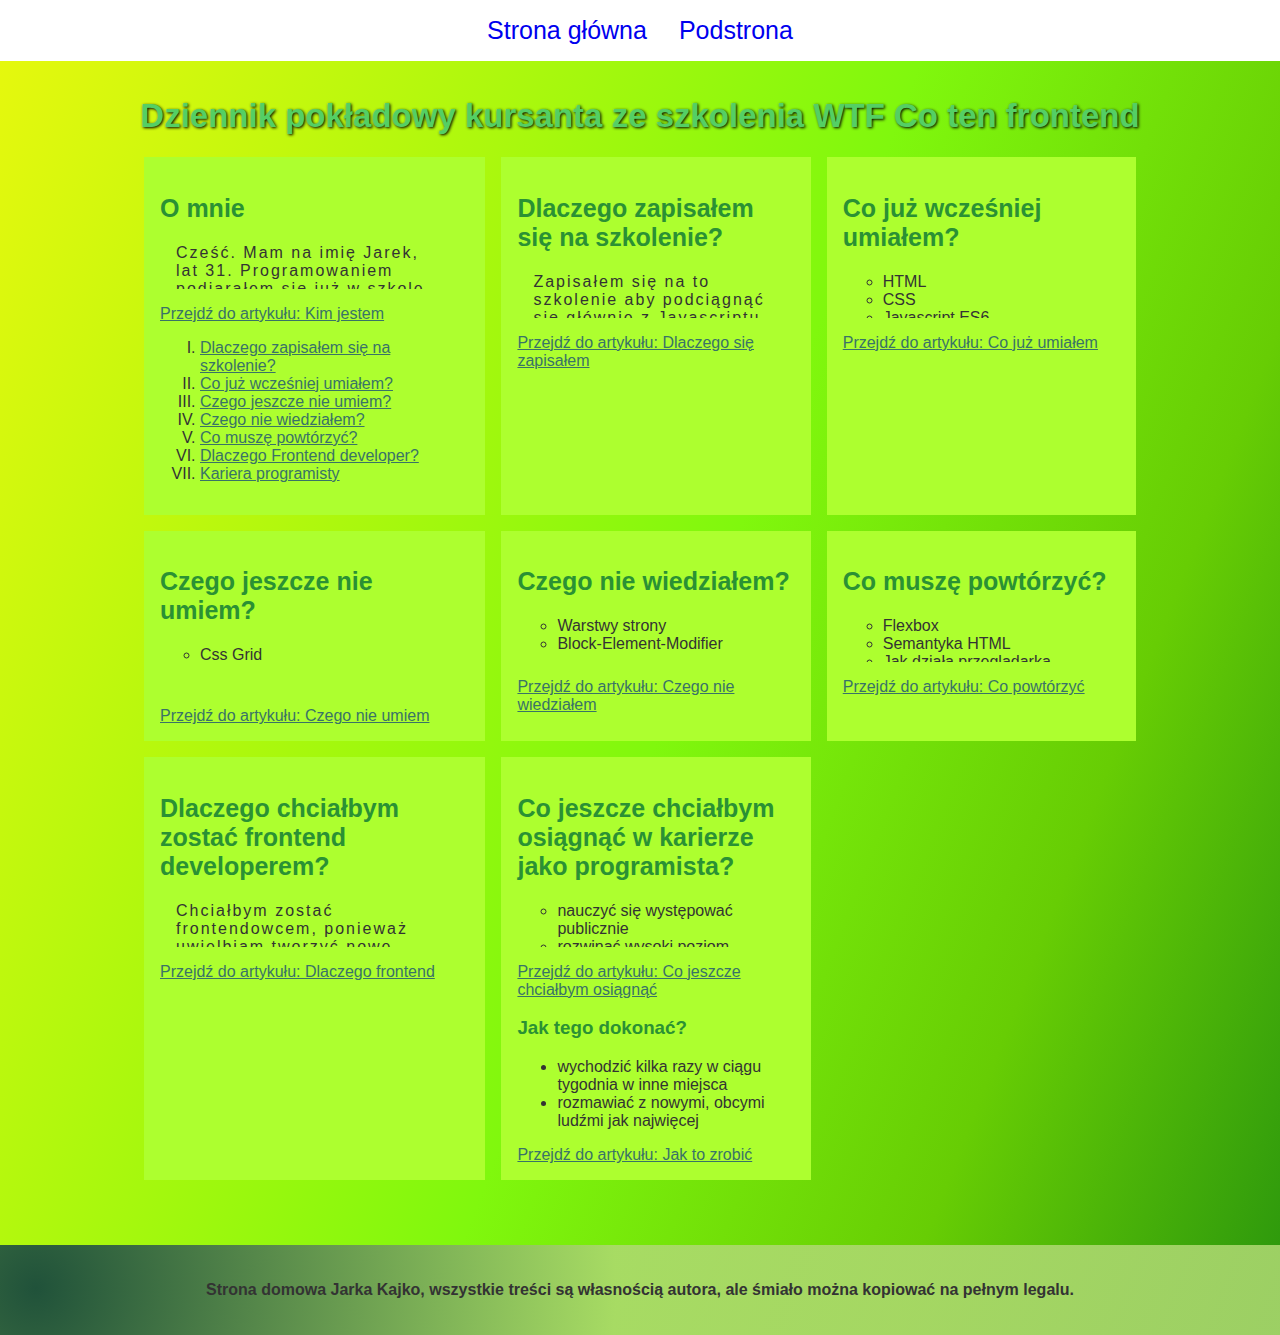
==== commit 563a4a14: "Fix druga_strona.html to work grid properly" ====
--- a/index.html
+++ b/index.html
@@ -21,13 +21,13 @@
         </nav>
       </header>
 
-  <main class="main grid">
+  <main class="main">
       <header class="main-header">
           <h1 class="main-header__title">
             Dziennik pokładowy kursanta ze szkolenia WTF Co ten frontend
           </h1>
         </header>
-    
+          <div class="grid">
         <section class="about">
           <h2 class="about__title">O mnie</h2>
           <p class="about__paragraph about__paragraph--hidden">
@@ -145,6 +145,7 @@
             <a href="druga_strona.html" class="about-subsection__link">Przejdź do artykułu: Jak to zrobić</a>
           </section>
         </section>
+      </div>
   </main>
   <footer class="footer">
       <p class="footer__paragraph footer__paragraph--js">Strona domowa Jarka Kajko, wszystkie treści są własnością autora. Kopiowanie ich jest naruszeniem prawa.</p>
--- a/css/style.css
+++ b/css/style.css
@@ -9,14 +9,27 @@
   font-family: Arial, sans-serif;
   color: #333;
   min-height: 100vh;
+ 
 }
 
 .grid {
   display: grid;
-  grid-template-columns: repeat(2, 1fr);
-  grid-template-areas: "header header";
+  grid-template-columns: 1fr 1fr;
   grid-column-gap: 16px;
   grid-row-gap: 16px;
+  padding: 0 16px;
+}
+
+@media(max-width: 740px) {
+  .grid {
+    grid-template-columns: 1fr;
+  }
+}
+
+@media(min-width: 1080px) {
+  .grid {
+    grid-template-columns: 1fr 1fr 1fr;
+  }
 }
 
 /* MAIN SECTION */
@@ -24,7 +37,7 @@
 .main {
   max-width: 1024px;
   margin: 0 auto;
-  padding: 0 16px;
+  /* padding: 0 16px; */
   width: 100%;
 }
 
@@ -35,9 +48,9 @@
 
 /* NAVIGATION SECTION */
 
-.header-navigation {
+/* .header-navigation {
   
-}
+} */
 
 .navigation {
   background-color: #fff;
@@ -50,10 +63,6 @@
 .navigation__list {
   display: flex;
   justify-content: center;
-  align-items: center;
-  display: flex;
-  justify-content: center;
-  
   margin: 0;
   padding: 16px 16px;
 }
@@ -64,7 +73,6 @@
   font-size: 25px;
   color: brown;
   list-style: none;
-  /* padding-left: 16px; */
 }
 
 .navigation__link {
@@ -75,7 +83,6 @@
 
 .main-header {
   padding-top: 25px;
-  grid-area: header;
   text-align: center;
 }
 
@@ -116,6 +123,11 @@
   list-style-type: upper-roman;
 }
 
+.url-collection__image {
+  width: 150px;
+  height: 100px;
+}
+
 /* ABOUT-SUBSECTION */
 
 .about-subsection__title {
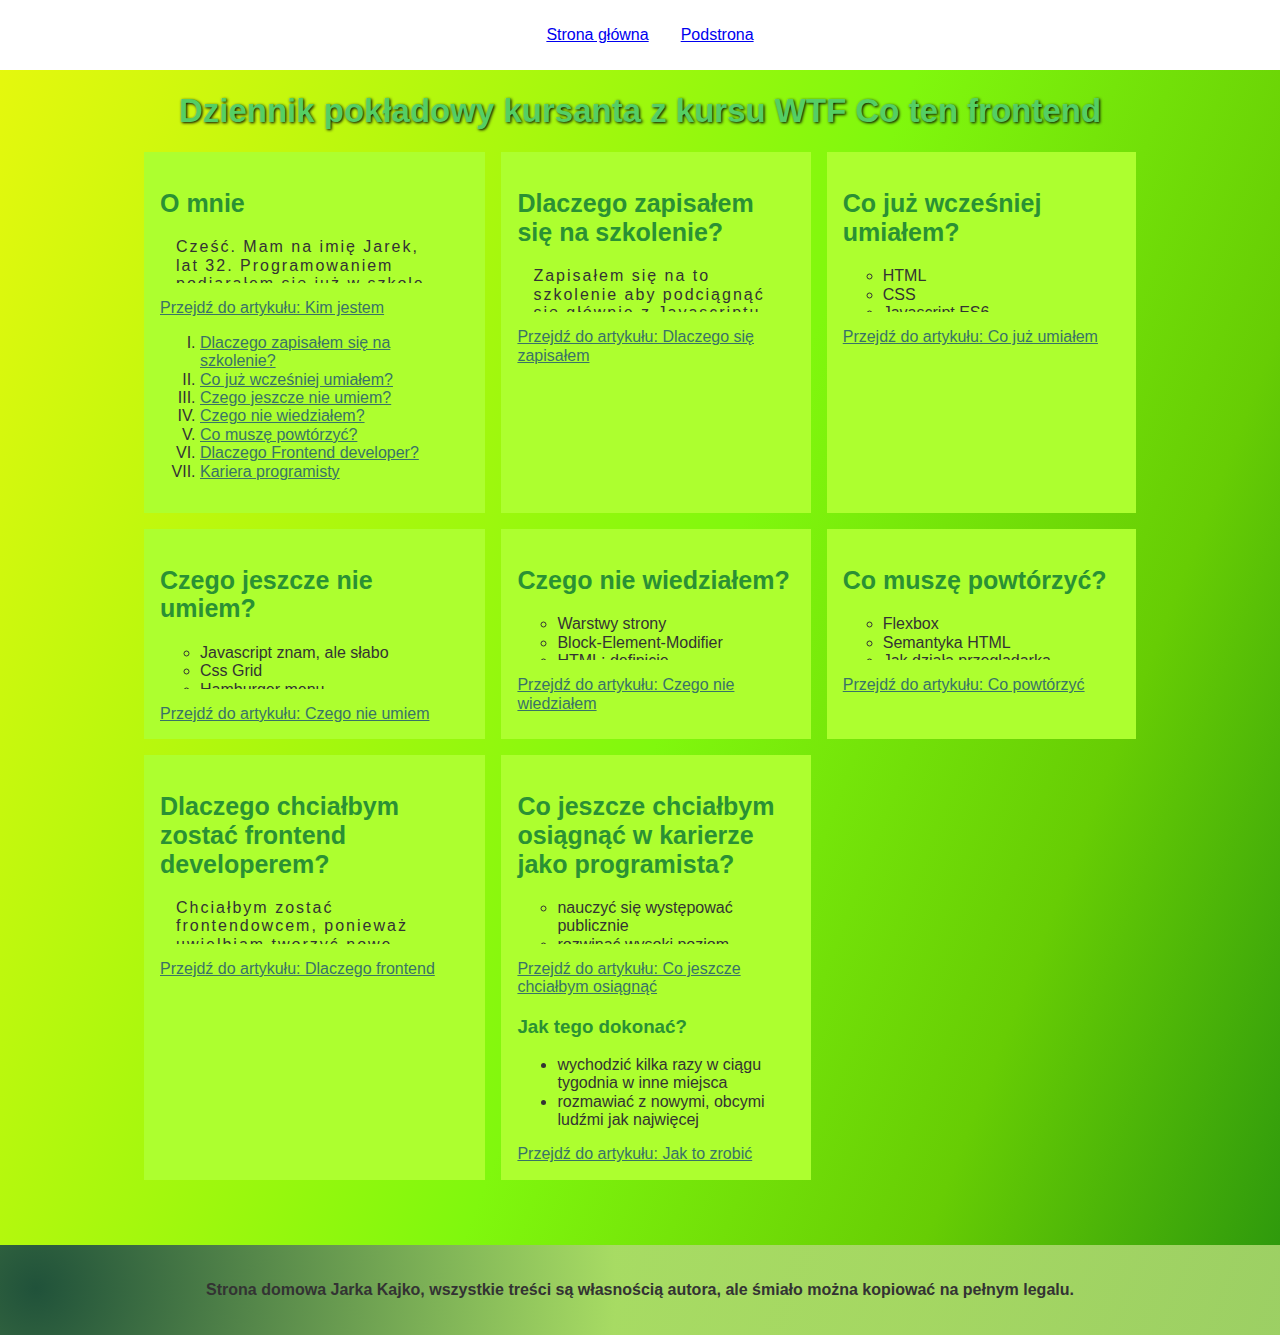
==== commit 3347746e: "Create hamburger menu on mobile devices" ====
--- a/index.html
+++ b/index.html
@@ -1,156 +1,193 @@
 <!DOCTYPE html>
-<html lang="en">
+<html lang="pl">
+
 <head>
   <meta charset="UTF-8">
   <meta name="viewport" content="width=device-width, initial-scale=1.0">
   <meta http-equiv="X-UA-Compatible" content="ie=edge">
   <title>Document</title>
+  <link rel="stylesheet" href="css/normalize.css">
   <link rel="stylesheet" href="css/style.css">
 </head>
+
 <body>
-    <header class="header-navigation">
-        <nav class="navigation">
-          <ul class="navigation__list">
-            <li class="navigation__item">
-              <a href="index.html" class="navigation__link">Strona główna</a>
-            </li>
-            <li class="navigation__item">
-              <a href="druga_strona.html" class="navigation__link">Podstrona</a>
-            </li>
-          </ul>
-        </nav>
-      </header>
+  <header class="header-navigation">
+    <nav class="navigation">
+      <ul class="navigation__list navigation__list--js">
+        <li class="navigation__item">
+          <a href="index.html" class="navigation__link">Strona główna</a>
+        </li>
+        <li class="navigation__item">
+          <a href="druga_strona.html" class="navigation__link">Podstrona</a>
+        </li>
+      </ul>
+      <button class="hamburger__icon hamburger__icon--js">
+        <div class="button not-active">
+          <span class="hamburger__icon-line"></span>
+          <span class="hamburger__icon-line"></span>
+          <span class="hamburger__icon-line"></span>
+        </div>  
+      </button>
+    </nav>
+  </header>
 
   <main class="main">
-      <header class="main-header">
-          <h1 class="main-header__title">
-            Dziennik pokładowy kursanta ze szkolenia WTF Co ten frontend
-          </h1>
-        </header>
-          <div class="grid">
-        <section class="about">
-          <h2 class="about__title">O mnie</h2>
-          <p class="about__paragraph about__paragraph--hidden">
-            Cześć. Mam na imię Jarek, lat 31. Programowaniem podjarałem się już w szkole w 2015 roku jako absolwent studium
-            informatycznego (na ostatnim semestrze miałem wprowadzenie do javascript i trochę php). Po ukończeniu szkoły
-            uczyłem się programować samodzielnie, głównie z poradników internetowych w tym z popularnego codecademy który
-            jest całkiem niezłym wprowadzeniem do kodowania, wykupiłem nawet miesięczną płatną subskrypcję która średnio mnie usatysfakcjonowała, ale mimo wszystko porobiłem tyle projektów ile zdołałem. W tym czasie próbowałem się dostać do kilku firm nastawionych na tą branżę (nawet o gamedev zachaczyłem) ale bezskutecznie, powód za każdym razem był‚ prosty, za mało jeszcze umiałem. Posiadam również własnego githuba: https://gist.github.com/jaruto7. Oprócz programowania lubię od czasu do czasu powspinać się na ściance wspinaczkowej na boulderingu (jest to taka ścianka do 5 metrów wysokości bez asekuracji linką). Poza tym staram się biegać na długie dystanse. W tamtym roku byłem na kilku zawodach amatorskich: miła atmosfera, ludzie (szczególnie fajnie wspominam cross który był‚ mega wymagający) i dobre jedzenie. Lubię też pograć sobie w jakieś gry video ale mało mam czasu na tego typu rozrywkę. Co jeszcze... od czasu do czasu obejrzę jakieś fajne anime lub poczytam mangę no i wcześniej całkiem sporo trenowałem różne sporty/systemy walki: taekwondo, k1, bjj (ale krótko), krav maga i radziłem sobie całkiem spoko jak na chudej postury osobę którą jestem. Obecnie poza bieganiem nic nie trenuję ale zamierzam powrócić do sztuk walk jeszcze. Na co dzień pracuję fizycznie w tygodniu w firmie zajmującej się wyrobami części do tokarek i frezarek ale planuję jeszcze w tym roku zmianę tej branży na coś co lubię już od dawna czyli pracować w jakimś fajnym start-upie jako frontend developer.
-          </p>
-          <a href="druga_strona.html" class="about__link">Przejdź do artykułu: Kim jestem</a>
-          <header class="url-collection">
-            <ol class="url-collection__list">
-              <li class="url-collection__item">
-                <a href="#dlaczegoSieZapisalem" class="url-collection__link">Dlaczego zapisałem się na szkolenie?</a>
-              </li>
-              <li class="url-collection__item">
-                <a href="#coJuzUmialem" class="url-collection__link">Co już wcześniej umiałem?</a>
-              </li>
-              <li class="url-collection__item">
-                <a href="#czegoNieUmiem" class="url-collection__link">Czego jeszcze nie umiem?</a>
-              </li>
-              <li class="url-collection__item">
-                <a href="#czegoNieWiedzialem" class="url-collection__link">Czego nie wiedziałem?</a>
-              </li>
-              <li class="url-collection__item">
-                <a href="#coMuszePowtorzyc" class="url-collection__link">Co muszę powtórzyć?</a>
-              </li>
-              <li class="url-collection__item">
-                <a href="#dlaczegoFrontend" class="url-collection__link">Dlaczego Frontend developer?</a>
-              </li>
-              <li class="url-collection__item">
-                <a href="#karieraProgramisty" class="url-collection__link">Kariera programisty</a>
-              </li>
-            </ol>
-            <!-- <img
+    <header class="main-header">
+      <h1 class="main-header__title">
+        Dziennik pokładowy kursanta z kursu WTF Co ten frontend
+      </h1>
+    </header>
+    <div class="grid">
+      <section class="about">
+        <h2 class="about__title">O mnie</h2>
+        <p class="about__paragraph about__paragraph--hidden">
+          Cześć. Mam na imię Jarek, lat 32. Programowaniem podjarałem się już w szkole w 2015 roku jako absolwent
+          studium
+          informatycznego (na ostatnim semestrze miałem wprowadzenie do javascript i trochę php). Po ukończeniu szkoły
+          uczyłem się programować samodzielnie, głównie z poradników internetowych w tym z popularnego codecademy który
+          jest całkiem niezłym wprowadzeniem do kodowania, wykupiłem nawet miesięczną płatną subskrypcję która średnio
+          mnie usatysfakcjonowała, ale mimo wszystko porobiłem tyle projektów ile zdołałem. W tym czasie próbowałem się
+          dostać do kilku firm nastawionych na tą branżę (nawet o gamedev zachaczyłem) ale bezskutecznie, powód za
+          każdym razem był‚ prosty, za mało jeszcze umiałem. Posiadam również własnego githuba:
+          https://gist.github.com/jaruto7. Oprócz programowania lubię od czasu do czasu powspinać się na ściance
+          wspinaczkowej na boulderingu (jest to taka ścianka do 5 metrów wysokości bez asekuracji linką). Poza tym
+          staram się biegać na długie dystanse. W tamtym roku byłem na kilku zawodach amatorskich: miła atmosfera,
+          ludzie (szczególnie fajnie wspominam cross który był‚ mega wymagający) i dobre jedzenie. Lubię też pograć
+          sobie w jakieś gry video ale mało mam czasu na tego typu rozrywkę. Co jeszcze... od czasu do czasu obejrzę
+          jakieś fajne anime lub poczytam mangę no i wcześniej całkiem sporo trenowałem różne sporty/systemy walki:
+          taekwondo, k1, bjj (ale krótko), krav maga i radziłem sobie całkiem spoko jak na chudej postury osobę którą
+          jestem. Obecnie poza bieganiem nic nie trenuję ale zamierzam powrócić do sztuk walk jeszcze. Na co dzień
+          pracuję fizycznie w tygodniu w firmie zajmującej się wyrobami części do tokarek i frezarek ale planuję jeszcze
+          w tym roku zmianę tej branży na coś co lubię już od dawna czyli pracować w jakimś fajnym start-upie jako
+          frontend developer.
+        </p>
+        <a href="druga_strona.html" class="about__link">Przejdź do artykułu: Kim jestem</a>
+        <header class="url-collection">
+          <ol class="url-collection__list">
+            <li class="url-collection__item">
+              <a href="#dlaczegoSieZapisalem" class="url-collection__link">Dlaczego zapisałem się na szkolenie?</a>
+            </li>
+            <li class="url-collection__item">
+              <a href="#coJuzUmialem" class="url-collection__link">Co już wcześniej umiałem?</a>
+            </li>
+            <li class="url-collection__item">
+              <a href="#czegoNieUmiem" class="url-collection__link">Czego jeszcze nie umiem?</a>
+            </li>
+            <li class="url-collection__item">
+              <a href="#czegoNieWiedzialem" class="url-collection__link">Czego nie wiedziałem?</a>
+            </li>
+            <li class="url-collection__item">
+              <a href="#coMuszePowtorzyc" class="url-collection__link">Co muszę powtórzyć?</a>
+            </li>
+            <li class="url-collection__item">
+              <a href="#dlaczegoFrontend" class="url-collection__link">Dlaczego Frontend developer?</a>
+            </li>
+            <li class="url-collection__item">
+              <a href="#karieraProgramisty" class="url-collection__link">Kariera programisty</a>
+            </li>
+          </ol>
+          <!-- <img
               src="https://images.unsplash.com/photo-1561266322-ccd177d44cff?ixlib=rb-1.2.1&ixid=eyJhcHBfaWQiOjEyMDd9&auto=format&fit=crop&w=500&q=60"
               alt="zdjęcie miasta" class="url-collection__image"> -->
-          </header>
+        </header>
+      </section>
+
+      <section id="dlaczegoSieZapisalem" class="about">
+        <h2 class="about__title">Dlaczego zapisałem się na szkolenie?</h2>
+        <p class="about__paragraph about__paragraph--hidden">Zapisałem się na to szkolenie aby podciągnąć się głównie z
+          Javascriptu bo z tą
+          technologią u mnie słabo a i
+          przy okazji przypomnieć sobie i być może również nauczyć się czegoś nowego. Spodobała mi się metodyka
+          prowadzenia przez naszego nauczyciela więc sądzę że tym razem, jeśli się przyłożę porządnie to uda mi się
+          osiągnąć to co sobie zamierzyłem.
+        </p>
+        <a href="druga_strona.html" class="about__link">Przejdź do artykułu: Dlaczego się zapisałem</a>
+      </section>
+
+      <section id="coJuzUmialem" class="about">
+        <h2 class="about__title">Co już wcześniej umiałem?</h2>
+        <ul class="about__list about__list--hidden">
+          <li class="about__item">HTML</li>
+          <li class="about__item">CSS</li>
+          <li class="about__item">Javascript ES6</li>
+          <li class="about__item">Github Pages</li>
+          <li class="about__item">RWD: CSS Media Queries</li>
+          <li class="about__item">Git</li>
+          <li class="about__item">NodeJs & npm task runner</li>
+          <li class="about__item">Terminal</li>
+        </ul>
+        <a href="druga_strona.html" class="about__link">Przejdź do artykułu: Co już umiałem</a>
+      </section>
+
+      <section id="czegoNieUmiem" class="about">
+        <h2 class="about__title">Czego jeszcze nie umiem?</h2>
+        <ul class="about_list about__list--hidden">
+          <li class="about__item">Javascript znam, ale słabo</li>
+          <li class="about__item">Css Grid</li>
+          <li class="about__item">Hamburger menu</li>
+          <li class="about__item">Flexbox znam tylko trochę</li>
+        </ul>
+        <a href="druga_strona.html" class="about__link">Przejdź do artykułu: Czego nie umiem</a>
+      </section>
+
+      <section id="czegoNieWiedzialem" class="about">
+        <h2 class="about__title">Czego nie wiedziałem?</h2>
+        <ul class="about__list about__list--hidden">
+          <li class="about__item">Warstwy strony</li>
+          <li class="about__item">Block-Element-Modifier</li>
+          <li class="about__item">HTML: definicje</li>
+          <li class="about__item">Normalizacja vs reset</li>
+          <li class="about__item">CSS Grid</li>
+        </ul>
+        <a href="druga_strona.html" class="about__link">Przejdź do artykułu: Czego nie wiedziałem</a>
+      </section>
+
+      <section id="coMuszePowtorzyc" class="about">
+        <h2 class="about__title">Co muszę powtórzyć?</h2>
+        <ul class="about_list about__list--hidden">
+          <li class="about__item">Flexbox</li>
+          <li class="about__item">Semantyka HTML</li>
+          <li class="about__item">Jak działa przeglądarka</li>
+          <li class="about__item">Document Object Model</li>
+        </ul>
+        <a href="druga_strona.html" class="about__link">Przejdź do artykułu: Co powtórzyć</a>
+      </section>
+
+      <section id="dlaczegoFrontend" class="about">
+        <h2 class="about__title">Dlaczego chciałbym zostać frontend developerem?</h2>
+        <p class="about__paragraph about__paragraph--hidden">Chciałbym zostać frontendowcem, ponieważ uwielbiam tworzyć
+          nowe rzeczy na stronie, główkować jak połączyć ze sobą te wirtualne puzzle aby zadziałało i widzieć od razu
+          efekty swojej pracy na ekranie monitora.</p>
+        <a href="druga_strona.html" class="about__link">Przejdź do artykułu: Dlaczego frontend</a>
+      </section>
+
+      <section id="karieraProgramisty" class="about">
+        <h2 class="about__title">Co jeszcze chciałbym osiągnąć w karierze jako programista?</h2>
+        <ul class="about__list about__list--hidden">
+          <li class="about__item">nauczyć się występować publicznie</li>
+          <li class="about__item">rozwinąć wysoki poziom komunikacji, dobrej gadki</li>
+          <li class="about__item">zbudować zdrową samoocenę i poczucie własnej wartości</li>
+          <li class="about__item">stępić bodźce na strach przed poznawaniem nowych grup ludzi na codzień</li>
+          <li class="about__item">kontrola i opanowanie swoich emocji</li>
+        </ul>
+        <a href="druga_strona.html" class="about__link">Przejdź do artykułu: Co jeszcze chciałbym osiągnąć</a>
+        <section class="about-subsection">
+          <h3 class="about-subsection__title">Jak tego dokonać?</h3>
+          <ul class="about-subsection__list about-subsection__list--hidden">
+            <li class="about-subsection__item">wychodzić kilka razy w ciągu tygodnia w inne miejsca</li>
+            <li class="about-subsection__item">rozmawiać z nowymi, obcymi ludźmi jak najwięcej</li>
+          </ul>
+          <a href="druga_strona.html" class="about-subsection__link">Przejdź do artykułu: Jak to zrobić</a>
         </section>
-    
-        <section id="dlaczegoSieZapisalem" class="about">
-          <h2 class="about__title">Dlaczego zapisałem się na szkolenie?</h2>
-          <p class="about__paragraph about__paragraph--hidden">Zapisałem się na to szkolenie aby podciągnąć się głównie z Javascriptu bo z tą
-            technologią u mnie słabo a i
-            przy okazji przypomnieć sobie i być może również nauczyć się czegoś nowego. Spodobała mi się metodyka
-            prowadzenia przez naszego nauczyciela więc sądzę że tym razem, jeśli się przyłożę porządnie to uda mi się
-            osiągnąć to co sobie zamierzyłem.
-          </p>
-          <a href="druga_strona.html" class="about__link">Przejdź do artykułu: Dlaczego się zapisałem</a>
-        </section>
-    
-        <section id="coJuzUmialem" class="about">
-          <h2 class="about__title">Co już wcześniej umiałem?</h2>
-          <ul class="about__list about__list--hidden">
-            <li class="about__item">HTML</li>
-            <li class="about__item">CSS</li>
-            <li class="about__item">Javascript ES6</li>
-            <li class="about__item">RWD</li>
-            <li class="about__item">Git</li>
-            <li class="about__item">NodeJs & npm task runner</li>
-            <li class="about__item">Terminal</li>
-          </ul>
-          <a href="druga_strona.html" class="about__link">Przejdź do artykułu: Co już umiałem</a>
-        </section>
-    
-        <section id="czegoNieUmiem" class="about">
-          <h2 class="about__title">Czego jeszcze nie umiem?</h2>
-          <ul class="about_list about__list--hidden">
-            <li class="about__item">Css Grid</li>
-          </ul>
-          <a href="druga_strona.html" class="about__link">Przejdź do artykułu: Czego nie umiem</a>
-        </section>
-    
-        <section id="czegoNieWiedzialem" class="about">
-          <h2 class="about__title">Czego nie wiedziałem?</h2>
-          <ul class="about__list about__list--hidden">
-            <li class="about__item">Warstwy strony</li>
-            <li class="about__item">Block-Element-Modifier</li>
-          </ul>
-          <a href="druga_strona.html" class="about__link">Przejdź do artykułu: Czego nie wiedziałem</a>
-        </section>
-    
-        <section id="coMuszePowtorzyc" class="about">
-          <h2 class="about__title">Co muszę powtórzyć?</h2>
-          <ul class="about_list about__list--hidden">
-            <li class="about__item">Flexbox</li>
-            <li class="about__item">Semantyka HTML</li>
-            <li class="about__item">Jak działa przeglądarka</li>
-            <li class="about__item">Document Object Model</li>
-          </ul>
-          <a href="druga_strona.html" class="about__link">Przejdź do artykułu: Co powtórzyć</a>
-        </section>
-    
-        <section id="dlaczegoFrontend" class="about">
-          <h2 class="about__title">Dlaczego chciałbym zostać frontend developerem?</h2>
-          <p class="about__paragraph about__paragraph--hidden">Chciałbym zostać frontendowcem, ponieważ uwielbiam tworzyć nowe rzeczy na stronie, główkować jak połączyć ze sobą te wirtualne puzzle aby zadziałało i widzieć od razu efekty swojej pracy na ekranie monitora.</p>
-          <a href="druga_strona.html" class="about__link">Przejdź do artykułu: Dlaczego frontend</a>
-        </section>
-    
-        <section id="karieraProgramisty" class="about">
-          <h2 class="about__title">Co jeszcze chciałbym osiągnąć w karierze jako programista?</h2>
-          <ul class="about__list about__list--hidden">
-            <li class="about__item">nauczyć się występować publicznie</li>
-            <li class="about__item">rozwinąć wysoki poziom komunikacji, dobrej gadki</li>
-            <li class="about__item">zbudować zdrową samoocenę i poczucie własnej wartości</li>
-            <li class="about__item">stępić bodźce na strach przed poznawaniem nowych grup ludzi na codzień</li>
-            <li class="about__item">kontrola i opanowanie swoich emocji</li>
-          </ul>
-          <a href="druga_strona.html" class="about__link">Przejdź do artykułu: Co jeszcze chciałbym osiągnąć</a>
-          <section class="about-subsection">
-            <h3 class="about-subsection__title">Jak tego dokonać?</h3>
-            <ul class="about-subsection__list about-subsection__list--hidden">
-              <li class="about-subsection__item">wychodzić kilka razy w ciągu tygodnia w inne miejsca</li>
-              <li class="about-subsection__item">rozmawiać z nowymi, obcymi ludźmi jak najwięcej</li>
-            </ul>
-            <a href="druga_strona.html" class="about-subsection__link">Przejdź do artykułu: Jak to zrobić</a>
-          </section>
-        </section>
-      </div>
+      </section>
+    </div>
   </main>
   <footer class="footer">
-      <p class="footer__paragraph footer__paragraph--js">Strona domowa Jarka Kajko, wszystkie treści są własnością autora. Kopiowanie ich jest naruszeniem prawa.</p>
-    </footer>
-  
-    <script src="js/script.js"></script>
+    <p class="footer__paragraph footer__paragraph--js">Strona domowa Jarka Kajko, wszystkie treści są własnością autora.
+      Kopiowanie ich jest naruszeniem prawa.</p>
+  </footer>
+
+  <script src="js/script.js"></script>
 </body>
+
 </html>--- a/css/style.css
+++ b/css/style.css
@@ -1,7 +1,9 @@
-html, body {
-  margin: 0;
-  padding: 0;
+html {
   scroll-behavior: smooth;
+}
+
+*, *:after, *:before {
+  box-sizing: inherit;
 }
 
 body {
@@ -9,7 +11,6 @@
   font-family: Arial, sans-serif;
   color: #333;
   min-height: 100vh;
- 
 }
 
 .grid {
@@ -20,18 +21,6 @@
   padding: 0 16px;
 }
 
-@media(max-width: 740px) {
-  .grid {
-    grid-template-columns: 1fr;
-  }
-}
-
-@media(min-width: 1080px) {
-  .grid {
-    grid-template-columns: 1fr 1fr 1fr;
-  }
-}
-
 /* MAIN SECTION */
 
 .main {
@@ -49,40 +38,35 @@
 /* NAVIGATION SECTION */
 
 /* .header-navigation {
-  
+  background-color: #fff;
+  min-height: 5vh;
 } */
 
 .navigation {
   background-color: #fff;
-  display: flex;
+  left: 0; 
+  top: 0; 
   position: fixed;
-  justify-content: center;
+  padding: 10px;
   width: 100%;
 }
 
 .navigation__list {
   display: flex;
   justify-content: center;
-  margin: 0;
-  padding: 16px 16px;
+  list-style: none;
+  padding: 0;
 }
 
 .navigation__item {
-  padding: 0 16px;
-  list-style: none;
-  font-size: 25px;
-  color: brown;
-  list-style: none;
-}
-
-.navigation__link {
-  text-decoration: none;
+  display: block;
+  margin: 0 16px;
 }
 
 /* MAIN-HEADER SECTION */
 
 .main-header {
-  padding-top: 25px;
+  padding-top: 70px;
   text-align: center;
 }
 
@@ -90,7 +74,6 @@
   color: rgb(84, 207, 100);
   font-size: 33px;
   text-shadow: 1px 1px 3px black;
-  padding-top: 50px;
 }
 
 /* ABOUT SECTION */
@@ -101,9 +84,14 @@
 }
 
 .about__paragraph {
-  width: 85%;
   letter-spacing: 2px;
   padding: 0 16px;
+  width: 85%;
+}
+
+.about__paragraph--scrolled {
+  overflow: scroll;
+  height: 20vh;
 }
 
 .about__paragraph--hidden, .about__list--hidden {
@@ -124,8 +112,8 @@
 }
 
 .url-collection__image {
+  height: 100px;
   width: 150px;
-  height: 100px;
 }
 
 /* ABOUT-SUBSECTION */
@@ -147,4 +135,201 @@
   margin-top: 65px;
   padding: 20px;
   text-align: center;
+}
+
+@media(min-width: 681px) {
+  .hamburger__icon {
+    display: none;
+  }
+}
+
+@media(max-width: 680px) {
+  .navigation {
+    min-height: 9px;
+  }
+
+  .navigation__list {
+    flex-direction: column;
+    display: none;
+  }
+
+  .navigation__list--visible {
+    display: flex;
+  }
+  .main-header {
+    padding-top: 29px;
+  }
+
+  .navigation__item {
+    margin: 16px;
+  }
+
+  .hamburger__icon {
+    border-radius: 2px;
+    position: absolute;
+    top: 48%;
+    right: 7%;
+    transform: translate(48%, 7%);
+    border: none;
+    background: none;
+  }
+  
+  .button {
+    position: absolute;
+    top: 50%;
+    left: 50%;
+    transform: translate(-50%, -50%);
+    width: 25px;
+    cursor: pointer;
+  }
+  
+  .hamburger__icon-line {
+    display: block;
+    width: 25px;
+    box-shadow: 0 2px 10px 0 rgba(0,0,0,0.3);
+    border-radius: 3px;
+    height: 3px;
+    background: #fff;
+    transition: all .3s;
+    position: relative;
+    background-color: #333;
+  }
+  
+  span + span {
+    margin-top: 6px;
+  }
+  
+  .active span:nth-child(1) {
+    animation: ease .7s top-1 forwards;
+  }
+  
+  .not-active span:nth-child(1) {
+    animation: ease .7s top-2 forwards;
+  }
+  
+  .active span:nth-child(2) {
+    animation: ease .7s scaled forwards;
+  }
+  
+  .not-active span:nth-child(2) {
+    animation: ease .7s scaled-2 forwards;
+  }
+  
+  .active span:nth-child(3) {
+    animation: ease .7s bottom forwards;
+  }
+  
+  .not-active span:nth-child(3) {
+    animation: ease .7s bottom-2 forwards;
+  }
+  
+  @keyframes top-1 {
+    0% {
+      top: 0;
+      transform: rotate(0);
+    }
+    50% {
+      top: 12px;
+      transform: rotate(0);
+    }
+    100% {
+      top: 9px;
+      transform: rotate(45deg);
+    }
+  }
+  
+  @keyframes top-2 {
+    0% {
+      top: 12px;
+      transform: rotate(45deg);
+    }
+    50% {
+      top: 12px;
+      transform: rotate(0deg);
+    }
+    100% {
+      top: 0;
+      transform: rotate(0deg);
+    }
+  }
+  
+  @keyframes bottom {
+    0% {
+      bottom: 0;
+      transform: rotate(0);
+    }
+    50% {
+      bottom: 12px;
+      transform: rotate(0);
+    }
+    100% {
+      bottom: 9px;
+      transform: rotate(135deg);
+    }
+  }
+  
+  @keyframes bottom-2 {
+    0% {
+      bottom: 12px;
+      transform: rotate(135deg);
+    }
+    50% {
+      bottom: 12px;
+      transform: rotate(0);
+    }
+    100% {
+      bottom: 0;
+      transform: rotate(0);
+    }
+  }
+  
+  @keyframes scaled {
+    50% {
+      transform: scale(0);
+    }
+    100% {
+      transform: scale(0);
+    }
+  }
+  
+  @keyframes scaled-2 {
+    0% {
+      transform: scale(0);
+    }
+    50% {
+      transform: scale(0);
+    }
+    100% {
+      transform: scale(1);
+    }
+  }
+}
+
+@media(max-width: 740px) {
+  .grid {
+    grid-template-columns: 1fr;
+  }
+
+  .url-collection__image {
+    height: 200px;
+    width: 300px;
+  }
+}
+
+@media(min-width: 741px) {
+  .url-collection__image {
+    height: 150px;
+    width: 250px;
+  }
+}
+
+@media(min-width: 1080px) {
+  .grid {
+    grid-template-columns: 1fr 1fr 1fr;
+  }
+
+  .url-collection__image {
+    height: 150px;
+    width: 250px;
+  }
 }